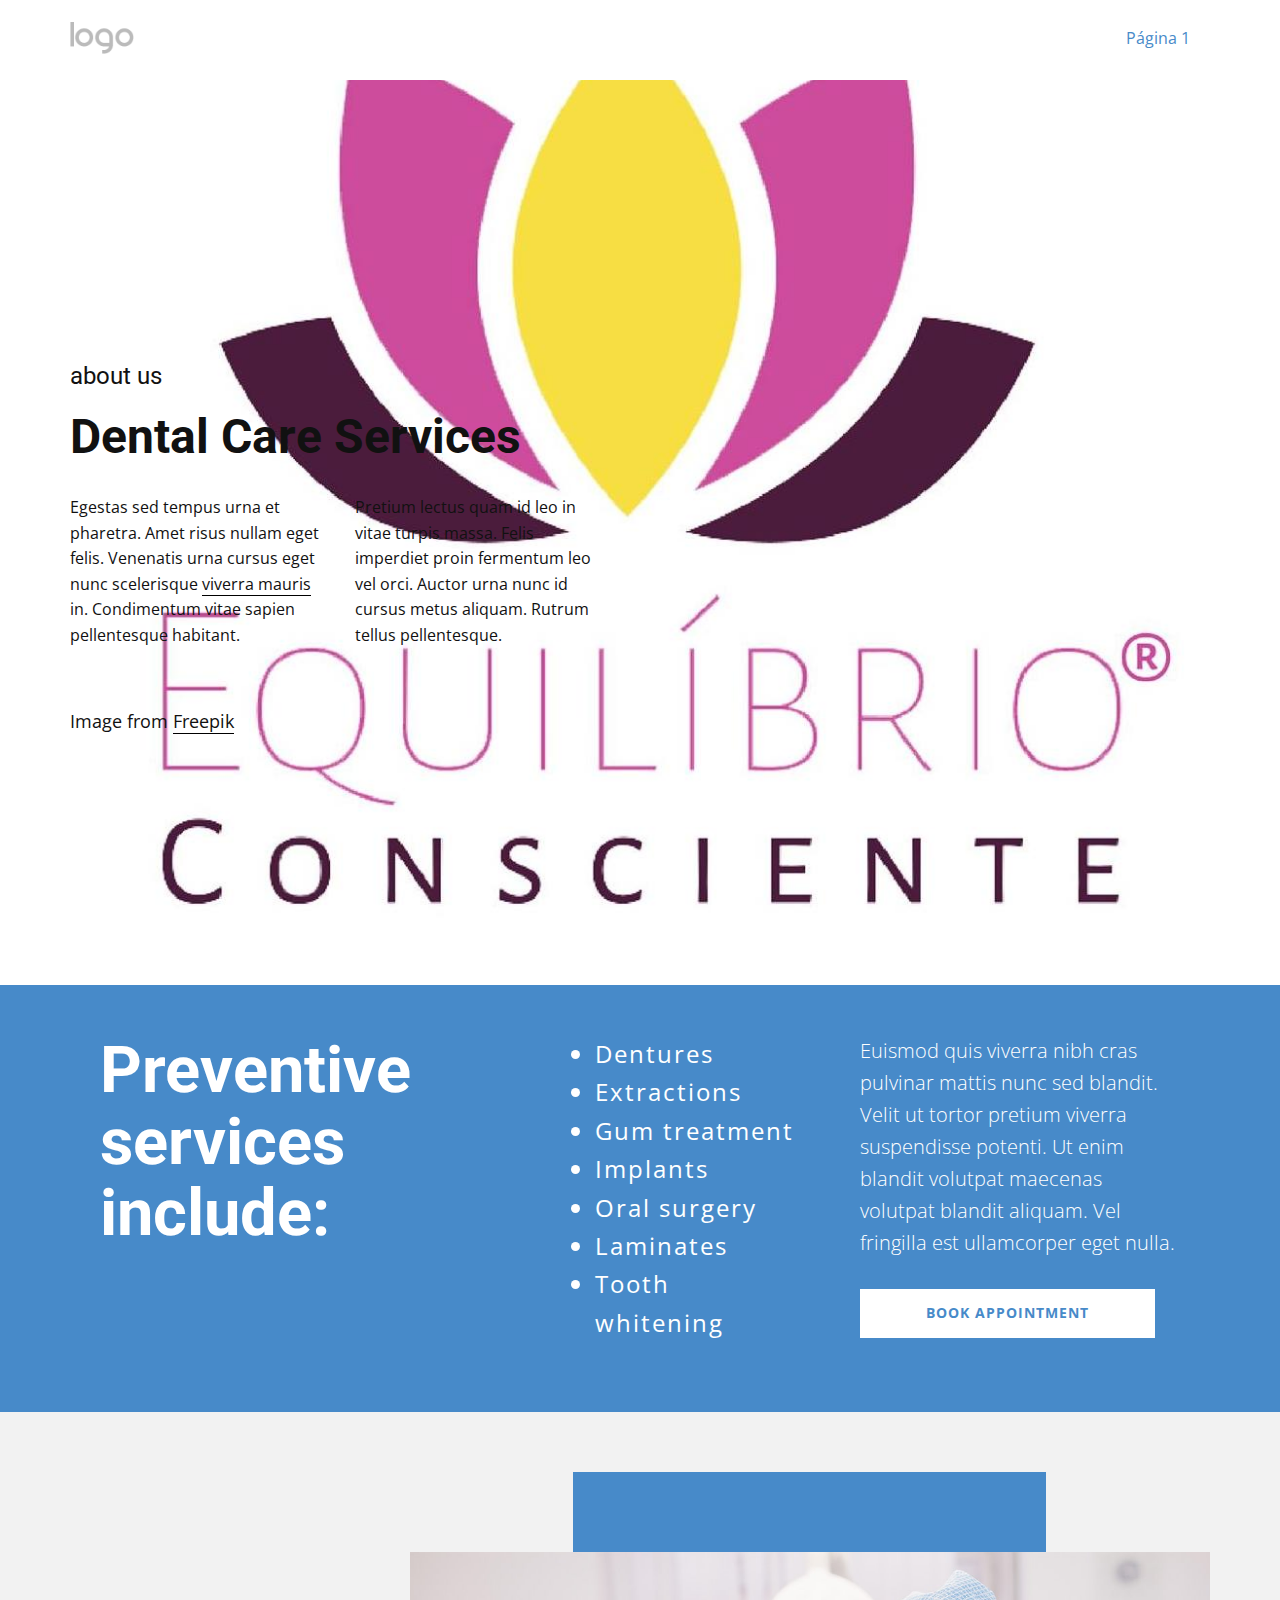
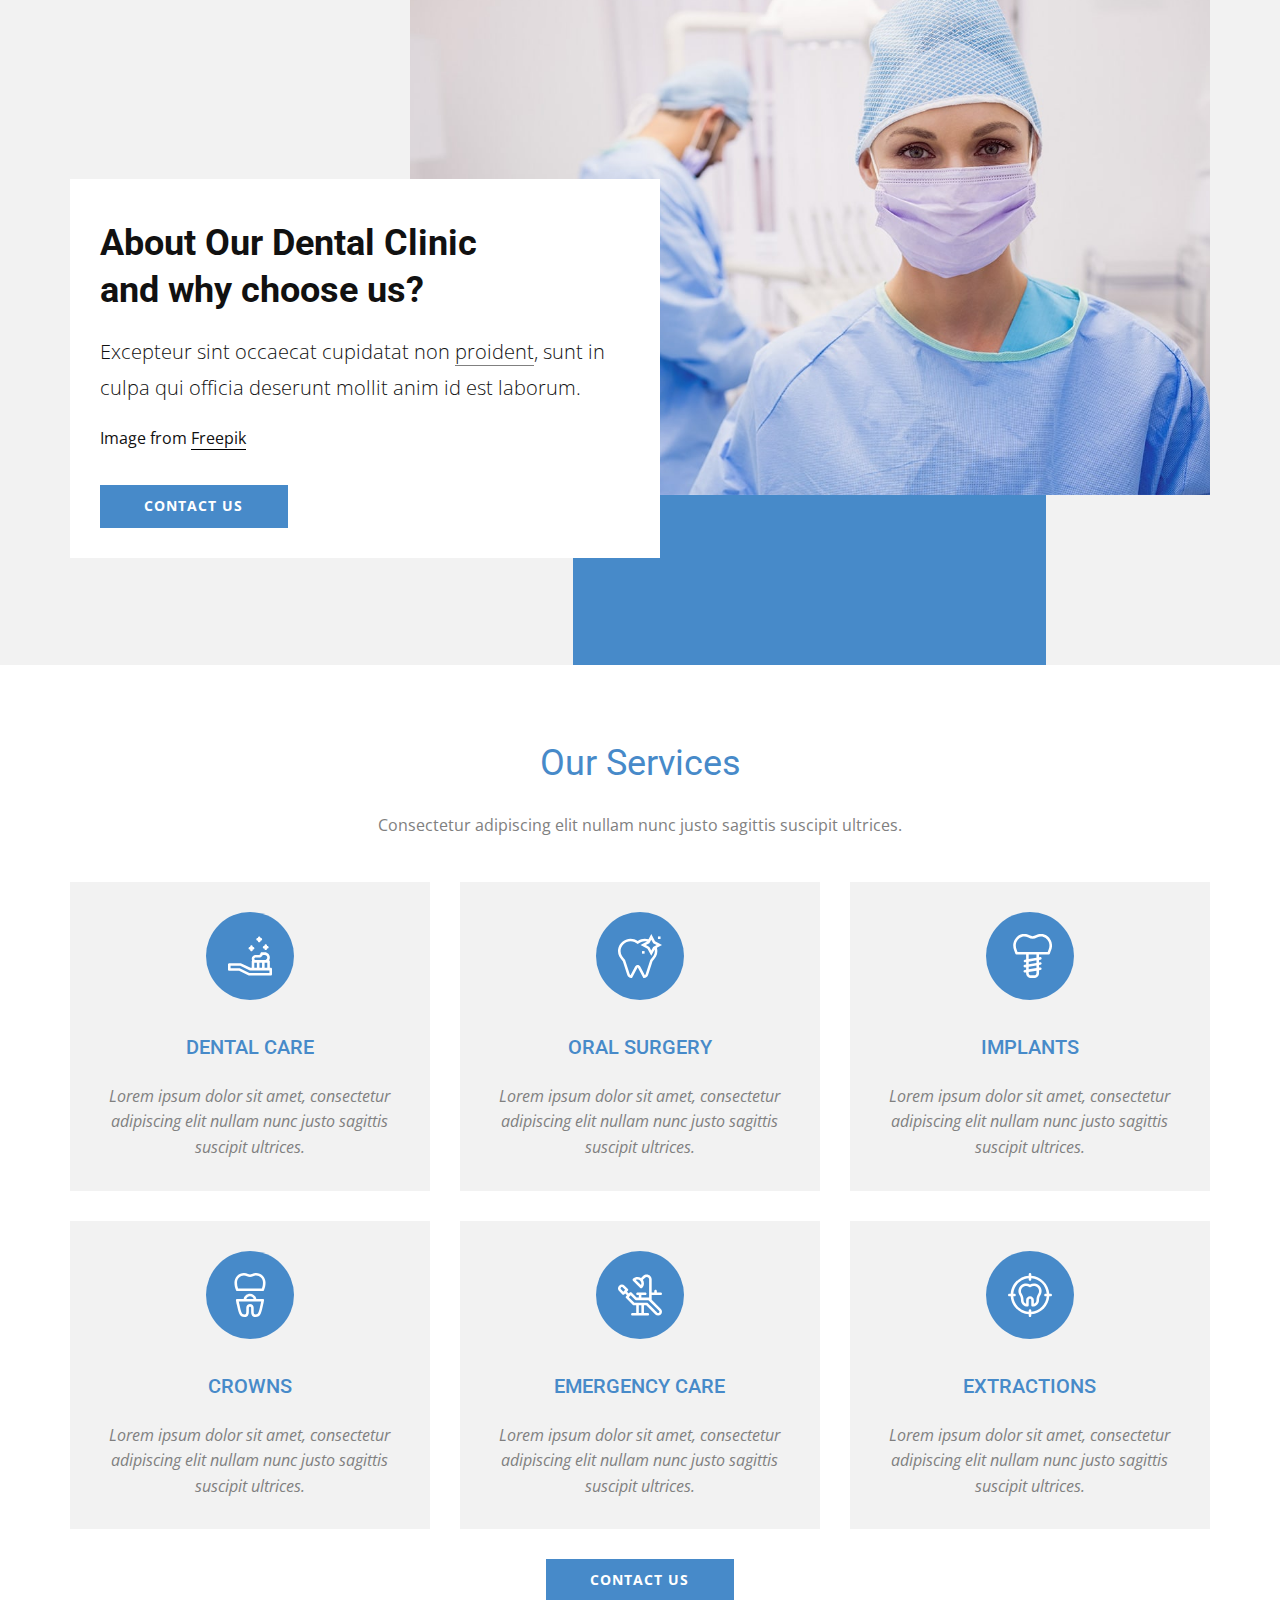
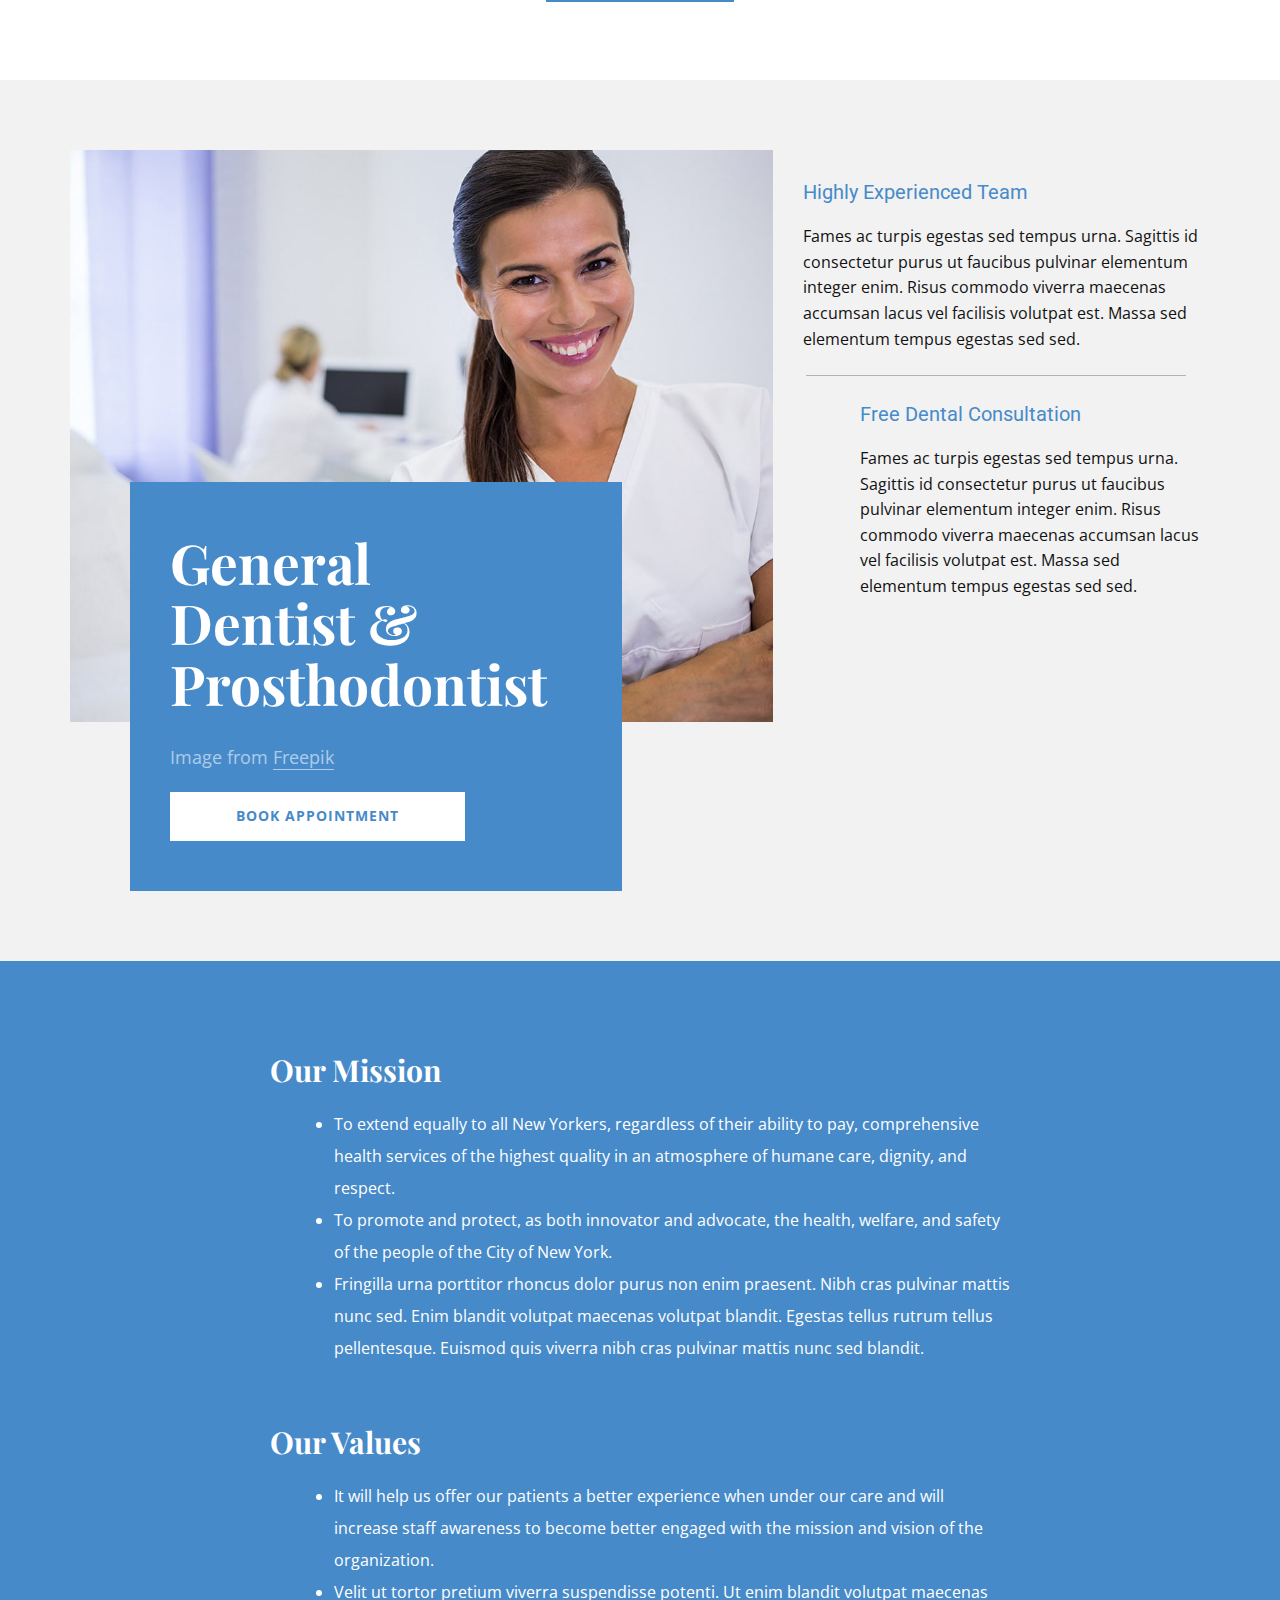
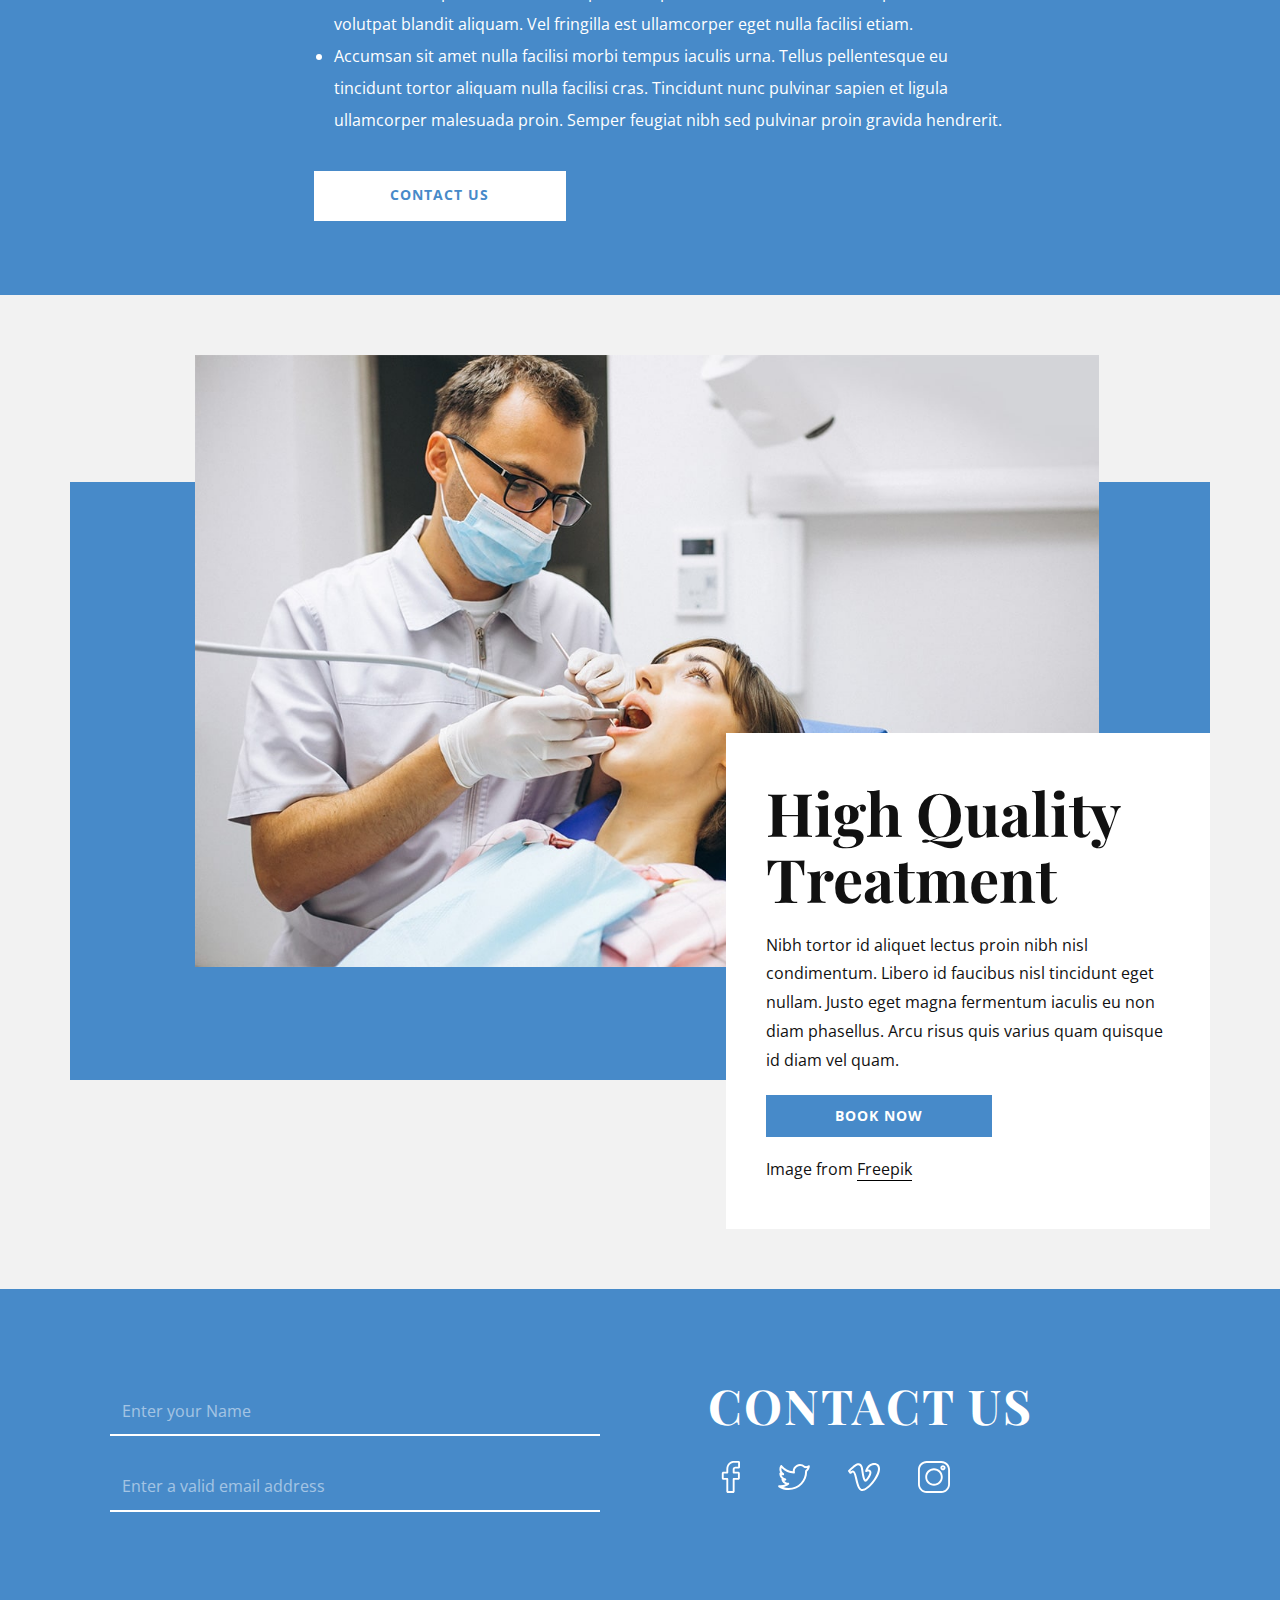
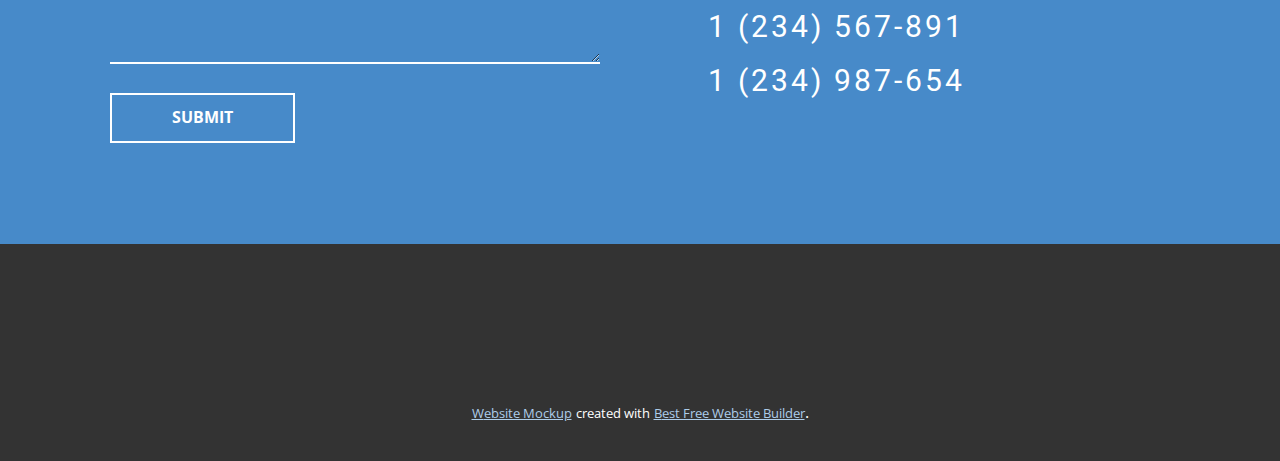
==== index.html @ 0778c682 "primeiro teste site mae" ====
<!DOCTYPE html>
<html style="font-size: 16px;">
  <head>
    <meta name="viewport" content="width=device-width, initial-scale=1.0">
    <meta charset="utf-8">
    <meta name="keywords" content="Dental Care Services, Preventive services include:, About Our Dental Clinicand why choose us?, Our Services, GeneralDentist &amp; Prosthodontist, High Quality Treatment, contact us">
    <meta name="description" content="">
    <meta name="page_type" content="np-template-header-footer-from-plugin">
    <title>Página 1</title>
    <link rel="stylesheet" href="nicepage.css" media="screen">
<link rel="stylesheet" href="Página-1.css" media="screen">
    <script class="u-script" type="text/javascript" src="jquery.js" defer=""></script>
    <script class="u-script" type="text/javascript" src="nicepage.js" defer=""></script>
    <meta name="generator" content="Nicepage 3.10.2, nicepage.com">
    <link id="u-theme-google-font" rel="stylesheet" href="https://fonts.googleapis.com/css?family=Roboto:100,100i,300,300i,400,400i,500,500i,700,700i,900,900i|Open+Sans:300,300i,400,400i,600,600i,700,700i,800,800i">
    <link id="u-page-google-font" rel="stylesheet" href="https://fonts.googleapis.com/css?family=Playfair+Display:400,400i,500,500i,600,600i,700,700i,800,800i,900,900i">
    
    
    
    
    
    
    
    
    
    <script type="application/ld+json">{
		"@context": "http://schema.org",
		"@type": "Organization",
		"name": "equilibrio",
		"url": "index.html",
		"logo": "images/default-logo.png"
}</script>
    <meta property="og:title" content="Página 1">
    <meta property="og:type" content="website">
    <meta name="theme-color" content="#478ac9">
    <link rel="canonical" href="index.html">
    <meta property="og:url" content="index.html">
  </head>
  <body data-home-page="Página-1.html" data-home-page-title="Página 1" class="u-body"><header class="u-clearfix u-header u-header" id="sec-d35d"><div class="u-clearfix u-sheet u-sheet-1">
        <a href="https://nicepage.com" class="u-image u-logo u-image-1">
          <img src="images/default-logo.png" class="u-logo-image u-logo-image-1">
        </a>
        <nav class="u-menu u-menu-dropdown u-offcanvas u-menu-1">
          <div class="menu-collapse" style="font-size: 1rem; letter-spacing: 0px;">
            <a class="u-button-style u-custom-left-right-menu-spacing u-custom-padding-bottom u-custom-top-bottom-menu-spacing u-nav-link u-text-active-palette-1-base u-text-hover-palette-2-base" href="#">
              <svg><use xmlns:xlink="http://www.w3.org/1999/xlink" xlink:href="#menu-hamburger"></use></svg>
              <svg version="1.1" xmlns="http://www.w3.org/2000/svg" xmlns:xlink="http://www.w3.org/1999/xlink"><defs><symbol id="menu-hamburger" viewBox="0 0 16 16" style="width: 16px; height: 16px;"><rect y="1" width="16" height="2"></rect><rect y="7" width="16" height="2"></rect><rect y="13" width="16" height="2"></rect>
</symbol>
</defs></svg>
            </a>
          </div>
          <div class="u-nav-container">
            <ul class="u-nav u-unstyled u-nav-1"><li class="u-nav-item"><a class="u-button-style u-nav-link u-text-active-palette-1-base u-text-hover-palette-2-base" href="Página-1.html" style="padding: 10px 20px;">Página 1</a>
</li></ul>
          </div>
          <div class="u-nav-container-collapse">
            <div class="u-black u-container-style u-inner-container-layout u-opacity u-opacity-95 u-sidenav">
              <div class="u-sidenav-overflow">
                <div class="u-menu-close"></div>
                <ul class="u-align-center u-nav u-popupmenu-items u-unstyled u-nav-2"><li class="u-nav-item"><a class="u-button-style u-nav-link" href="Página-1.html">Página 1</a>
</li></ul>
              </div>
            </div>
            <div class="u-black u-menu-overlay u-opacity u-opacity-70"></div>
          </div>
        </nav>
      </div></header> 
    <section class="u-clearfix u-image u-section-1" id="sec-d87c" data-image-width="1315" data-image-height="1315">
      <div class="u-clearfix u-sheet u-sheet-1">
        <div class="u-clearfix u-layout-wrap u-layout-wrap-1">
          <div class="u-layout">
            <div class="u-layout-col">
              <div class="u-size-30">
                <div class="u-layout-col">
                  <div class="u-container-style u-layout-cell u-left-cell u-right-cell u-size-60 u-layout-cell-1">
                    <div class="u-container-layout u-valign-middle u-container-layout-1">
                      <h4 class="u-text u-text-1">about us</h4>
                      <h2 class="u-text u-text-2">Dental Care Services</h2>
                    </div>
                  </div>
                </div>
              </div>
              <div class="u-size-30">
                <div class="u-layout-row">
                  <div class="u-container-style u-layout-cell u-left-cell u-size-30 u-layout-cell-2">
                    <div class="u-container-layout u-container-layout-2">
                      <p class="u-text u-text-3">Egestas sed tempus urna et pharetra. Amet risus nullam eget felis. Venenatis urna cursus eget nunc scelerisque <a href="https://nicepage.com/pt/modelos-joomla" class="u-active-none u-border-1 u-border-black u-btn u-button-link u-button-style u-hover-none u-none u-text-body-color u-btn-1">viverra mauris</a> in. Condimentum vitae sapien pellentesque habitant.&nbsp;
                      </p>
                    </div>
                  </div>
                  <div class="u-container-style u-layout-cell u-right-cell u-size-30 u-layout-cell-3">
                    <div class="u-container-layout u-container-layout-3">
                      <p class="u-text u-text-4">Pretium lectus quam id leo in vitae turpis massa. Felis imperdiet proin fermentum leo vel orci. Auctor urna nunc id cursus metus aliquam. Rutrum tellus pellentesque. </p>
                    </div>
                  </div>
                </div>
              </div>
            </div>
          </div>
        </div>
        <p class="u-large-text u-text u-text-variant u-text-5">Image from <a href="ttps://www.freepik.com/photos/background" class="u-active-none u-border-1 u-border-black u-btn u-button-link u-button-style u-hover-none u-none u-text-active-palette-2-base u-text-body-color u-text-hover-palette-2-base u-btn-2" target="_blank">Freepik</a>
        </p>
      </div>
    </section>
    <section class="u-clearfix u-palette-1-base u-section-2" id="carousel_9271">
      <div class="u-clearfix u-sheet u-valign-middle u-sheet-1">
        <div class="u-clearfix u-expanded-width u-layout-wrap u-layout-wrap-1">
          <div class="u-layout">
            <div class="u-layout-row">
              <div class="u-container-style u-layout-cell u-left-cell u-size-22-lg u-size-22-sm u-size-22-xs u-size-25-xl u-size-60-md u-layout-cell-1">
                <div class="u-container-layout u-container-layout-1">
                  <h2 class="u-text u-text-1">Preventive services include:</h2>
                </div>
              </div>
              <div class="u-container-style u-layout-cell u-size-15-xl u-size-18-lg u-size-18-sm u-size-18-xs u-size-60-md u-layout-cell-2">
                <div class="u-container-layout u-container-layout-2">
                  <ul class="u-text u-text-2">
                    <li style="">Dentures</li>
                    <li style="">Extractions</li>
                    <li style="">Gum treatment</li>
                    <li style="">Implants</li>
                    <li style="">Oral surgery</li>
                    <li style="">Laminates</li>
                    <li style="">Tooth whitening<br>
                    </li>
                  </ul>
                </div>
              </div>
              <div class="u-container-style u-layout-cell u-right-cell u-size-20 u-size-60-md u-layout-cell-3">
                <div class="u-container-layout u-container-layout-3">
                  <p class="u-text u-text-3">Euismod quis viverra nibh cras pulvinar mattis nunc sed blandit. Velit ut tortor pretium viverra suspendisse potenti. Ut enim blandit volutpat maecenas volutpat blandit aliquam. Vel fringilla est ullamcorper eget nulla. </p>
                  <a href="#" class="u-active-palette-1-light-3 u-btn u-button-style u-hover-palette-1-light-3 u-text-active-black u-text-hover-black u-text-palette-1-base u-white u-btn-1">Book Appointment</a>
                </div>
              </div>
            </div>
          </div>
        </div>
      </div>
    </section>
    <section class="u-clearfix u-grey-5 u-section-3" id="sec-31df">
      <div class="u-clearfix u-sheet u-sheet-1">
        <div class="u-palette-1-base u-shape u-shape-rectangle u-shape-1"></div>
        <img class="u-image u-image-1" src="images/sd-min.jpg" data-image-width="1200" data-image-height="800">
        <div class="u-align-left u-container-style u-expanded-width-xs u-group u-white u-group-1">
          <div class="u-container-layout u-container-layout-1">
            <h2 class="u-text u-text-1">About Our Dental Clinic<br>and why choose us?
            </h2>
            <p class="u-text u-text-2">Excepteur sint occaecat cupidatat non <a href="#" class="u-active-none u-border-1 u-border-grey-50 u-btn u-button-link u-button-style u-hover-none u-none u-text-body-color u-btn-1">proident</a>, sunt in culpa qui officia deserunt mollit anim id est laborum.
            </p>
            <p class="u-text u-text-3">Image from <a href="https://www.freepik.com/photos/people" class="u-active-none u-border-1 u-border-black u-btn u-button-link u-button-style u-hover-none u-none u-text-body-color u-btn-2">Freepik</a>
            </p>
            <a href="#" class="u-active-black u-btn u-button-style u-hover-black u-palette-1-base u-text-active-white u-text-body-alt-color u-text-hover-white u-btn-3">Contact us</a>
          </div>
        </div>
      </div>
    </section>
    <section class="u-align-center u-clearfix u-section-4" id="carousel_0697">
      <div class="u-clearfix u-sheet u-valign-middle u-sheet-1">
        <h2 class="u-text u-text-palette-1-base u-text-1">Our Services</h2>
        <p class="u-text u-text-grey-50 u-text-2">Consectetur adipiscing elit nullam nunc justo sagittis suscipit ultrices.</p>
        <div class="u-expanded-width u-list u-repeater u-list-1">
          <div class="u-align-center u-container-style u-grey-5 u-list-item u-repeater-item u-list-item-1">
            <div class="u-container-layout u-similar-container u-valign-top u-container-layout-1"><span class="u-align-left u-icon u-icon-circle u-palette-1-base u-spacing-22 u-icon-1"><svg class="u-svg-link" preserveAspectRatio="xMidYMin slice" viewBox="0 0 511.818 511.818" style=""><use xmlns:xlink="http://www.w3.org/1999/xlink" xlink:href="#svg-56f0"></use></svg><svg class="u-svg-content" viewBox="0 0 511.818 511.818" id="svg-56f0"><g><path d="m496.818 393.405h-10v-75.129c0-6.102-3.649-11.342-8.879-13.685 5.626-9.142 8.879-19.893 8.879-31.392 0-33.126-26.95-60.076-60.076-60.076h-34.924c-8.284 0-15 6.716-15 15 0 8.355-6.797 15.152-15.152 15.152h-40.715c-24.814 0-45 20.188-45 45.001 0 6.939 1.581 13.514 4.398 19.389-2.717 2.715-4.398 6.466-4.398 10.611v75.128h-13.807l-106.76-51.597c-4.047-1.957-8.562-2.991-13.058-2.991h-127.326c-8.284 0-15 6.716-15 15v60c0 8.284 6.716 15 15 15h113.588l106.766 51.599c4.047 1.956 8.561 2.989 13.053 2.989h248.412c8.284 0 15-6.716 15-15v-59.999c-.001-8.284-6.716-15-15.001-15zm-70.867 0v-60.129h30.867v60.129zm-30-60.129v60.128h-30v-60.128zm-75-60.001h40.715c19.641 0 36.394-12.607 42.591-30.152h22.485c16.584 0 30.076 13.492 30.076 30.076s-13.492 30.076-30.076 30.076c-.007 0-.013.001-.019.001h-105.752c-.007 0-.013-.001-.019-.001-8.272 0-15-6.729-15-15-.001-8.271 6.728-15 14.999-15zm-15 60.001h30v60.128h-30zm175.867 120.128-233.412-.001-106.766-51.6c-4.046-1.954-8.559-2.987-13.052-2.987h-98.588v-30l112.327.001 106.761 51.597c4.047 1.957 8.562 2.991 13.058 2.991h219.673v29.999z"></path><path d="m419.915 168.137h3.992v3.992c0 8.284 6.716 15 15 15s15-6.716 15-15v-3.992h3.993c8.284 0 15-6.716 15-15s-6.716-15-15-15h-3.993v-3.993c0-8.284-6.716-15-15-15s-15 6.716-15 15v3.993h-3.992c-8.284 0-15 6.716-15 15s6.716 15 15 15z"></path><path d="m344.096 77.407h3.992v3.992c0 8.284 6.716 15 15 15s15-6.716 15-15v-3.992h3.993c8.284 0 15-6.716 15-15s-6.716-15-15-15h-3.993v-3.993c0-8.284-6.716-15-15-15s-15 6.716-15 15v3.993h-3.992c-8.284 0-15 6.716-15 15s6.716 15 15 15z"></path><path d="m253.879 181.252h3.993v3.993c0 8.284 6.716 15 15 15s15-6.716 15-15v-3.993h3.992c8.284 0 15-6.716 15-15s-6.716-15-15-15h-3.992v-3.992c0-8.284-6.716-15-15-15s-15 6.716-15 15v3.992h-3.993c-8.284 0-15 6.716-15 15s6.716 15 15 15z"></path>
</g></svg></span>
              <h5 class="u-text u-text-palette-1-base u-text-3">dental care</h5>
              <p class="u-text u-text-grey-50 u-text-4">Lorem ipsum dolor sit amet, consectetur adipiscing elit nullam nunc justo sagittis suscipit ultrices.</p>
            </div>
          </div>
          <div class="u-align-center u-container-style u-grey-5 u-list-item u-repeater-item u-list-item-2">
            <div class="u-container-layout u-similar-container u-valign-top u-container-layout-2"><span class="u-align-left u-icon u-icon-circle u-palette-1-base u-spacing-22 u-icon-2"><svg class="u-svg-link" preserveAspectRatio="xMidYMin slice" viewBox="0 0 512 512" style=""><use xmlns:xlink="http://www.w3.org/1999/xlink" xlink:href="#svg-ea0e"></use></svg><svg class="u-svg-content" viewBox="0 0 512 512" id="svg-ea0e"><g><path d="m512 128.533-80.643-44.192-44.191-84.341-31.581 61.281c-14.219-4.49-29.016-6.77-44.15-6.77-27.924 0-57.382 9.293-82.364 25.76-24.982-16.466-54.441-25.76-82.364-25.76-80.895.001-146.707 65.813-146.707 146.708 0 48.802 23.407 77.079 56.083 115.237l51.954 161.935c6.283 20.105 24.647 33.609 45.717 33.609h9.033l63.271-119.556c.793-1.5 2.077-1.815 3.014-1.815s2.22.314 3.014 1.815l63.269 119.556h9.033c21.07 0 39.434-13.503 45.717-33.61l51.953-161.934c32.677-38.159 56.084-66.436 56.084-115.237 0-13.68-1.866-27.119-5.554-40.105zm-94.108 116.286c-10.203 20.215-27.934 39.65-42.552 56.713l-53.821 167.759-.04.126c-1.488 4.786-4.809 8.574-9.055 10.697l-53.822-101.703c-5.805-10.969-17.12-17.783-29.53-17.783s-23.726 6.814-29.53 17.783l-53.823 101.703c-4.247-2.123-7.566-5.91-9.055-10.696l-53.862-167.886c-25.245-29.466-52.802-59.179-52.802-100.313 0-64.353 52.354-116.707 116.707-116.707 31.37 0 58.167 14.506 82.364 33.056 31.691-24.293 67.848-39.354 108.311-30.169l-75.21 41.134 80.802 44.192 44.192 80.802 39.334-71.921c3.646 21.575 1.292 43.598-8.608 63.213zm-8.638-94.198-22.088 40.386-22.089-40.386-40.386-22.088 40.386-22.088 22.089-40.386 22.088 40.386 40.386 22.088z"></path><path d="m464.958 28.404h30v30h-30z"></path><path d="m279.457 198.895h30v30h-30z"></path>
</g></svg></span>
              <h5 class="u-text u-text-palette-1-base u-text-5">Oral surgery</h5>
              <p class="u-text u-text-grey-50 u-text-6">Lorem ipsum dolor sit amet, consectetur adipiscing elit nullam nunc justo sagittis suscipit ultrices.</p>
            </div>
          </div>
          <div class="u-align-center u-container-style u-grey-5 u-list-item u-repeater-item u-list-item-3">
            <div class="u-container-layout u-similar-container u-valign-top u-container-layout-3"><span class="u-align-left u-icon u-icon-circle u-palette-1-base u-spacing-22 u-icon-3"><svg class="u-svg-link" preserveAspectRatio="xMidYMin slice" viewBox="-30 1 511 511.9996" style=""><use xmlns:xlink="http://www.w3.org/1999/xlink" xlink:href="#svg-2ba3"></use></svg><svg class="u-svg-content" viewBox="-30 1 511 511.9996" id="svg-2ba3"><path d="m260.855469 17.675781c-21.53125 12.726563-48.285157 12.722657-69.8125.003907-107.605469-63.640626-228.847657 56.125-179 174.695312 5.011719 11.957031 9.175781 24.234375 12.378906 36.5 1.726563 6.601562 7.691406 11.207031 14.515625 11.207031h111.511719v57.578125l-15.496094 2.613282c-8.167969 1.375-13.671875 9.109374-12.296875 17.277343 1.378906 8.195313 9.144531 13.671875 17.285156 12.296875l10.503906-1.769531v29.257813l-17.464843 2.910156c-8.171875 1.363281-13.691407 9.089844-12.328125 17.257812 1.355468 8.15625 9.066406 13.691406 17.261718 12.328125l12.53125-2.085937v29.574218l-17.464843 2.910157c-8.171875 1.359375-13.691407 9.085937-12.328125 17.257812 1.355468 8.152344 9.066406 13.6875 17.261718 12.328125l12.53125-2.089844v9.289063c0 30.320313 24.675782 54.984375 55 54.984375h40c30.328126 0 55-24.664062 55-54.984375v-34.28125l17.46875-2.910156c8.167969-1.359375 13.691407-9.085938 12.328126-17.257813-1.363282-8.167968-9.089844-13.683594-17.261719-12.328125l-12.535157 2.089844v-29.574219l17.46875-2.910156c8.167969-1.363281 13.691407-9.089844 12.328126-17.257812-1.363282-8.171876-9.089844-13.683594-17.261719-12.328126l-12.535157 2.085938v-29.539062l17.496094-2.949219c8.167969-1.375 13.671875-9.109375 12.296875-17.277344s-9.113281-13.675781-17.285156-12.296875l-12.503906 2.105469v-32.304688h111.15625c7.089843.460938 13.59375-4.15625 15.445312-11.097656 4.507813-16.894531 10.941407-32.671875 12.238281-35.261719 51.417969-119.027344-70.53125-239.859375-178.433593-176.046875zm9.59375 439.339844c0 13.78125-11.214844 24.992187-25 24.992187h-40c-13.785157 0-25-11.210937-25-24.992187v-14.285156l90-14.996094zm0-59.6875-90 14.992187v-29.574218l90-14.996094zm0-59.984375-90 14.996094v-29.316406l90-15.164063zm0-59.898438-90 15.164063v-52.523437h90zm141.296875-95.613281c-3.960938 9.171875-7.464844 18.636719-10.457032 28.257813h-351.003906c-3-9.871094-6.542968-19.691406-10.578125-29.320313-38.523437-91.632812 53.03125-186.382812 136.070313-137.269531 30.945312 18.28125 69.394531 18.28125 100.347656-.003906 83.585938-49.433594 175.246094 46.613281 135.621094 138.335937zm0 0"></path></svg></span>
              <h5 class="u-text u-text-palette-1-base u-text-7">Implants</h5>
              <p class="u-text u-text-grey-50 u-text-8">Lorem ipsum dolor sit amet, consectetur adipiscing elit nullam nunc justo sagittis suscipit ultrices.</p>
            </div>
          </div>
          <div class="u-align-center u-container-style u-grey-5 u-list-item u-repeater-item u-list-item-4">
            <div class="u-container-layout u-similar-container u-valign-top u-container-layout-4"><span class="u-align-left u-icon u-icon-circle u-palette-1-base u-spacing-22 u-icon-4"><svg class="u-svg-link" preserveAspectRatio="xMidYMin slice" viewBox="0 0 512 512" style=""><use xmlns:xlink="http://www.w3.org/1999/xlink" xlink:href="#svg-be11"></use></svg><svg class="u-svg-content" viewBox="0 0 512 512" id="svg-be11"><g><path d="m404.625 301.25h-74.88c-6.973-34.33-37.387-60.25-73.745-60.25s-66.772 25.919-73.745 60.25h-74.88c-4.483 0-8.731 2.005-11.58 5.466-2.85 3.461-4.001 8.015-3.141 12.414.233 1.192 9.952 48.824 9.952 48.824 11.109 51.491 18.449 85.507 29.101 107.503 12.239 25.273 30.085 36.543 57.863 36.543 11.398 0 27.858-1.317 39.159-12.703 14.583-14.694 14.409-37.724 14.122-75.878-.044-5.927-.091-12.056-.091-18.679 0-7.3 5.939-13.24 13.24-13.24s13.24 5.939 13.24 13.24c0 6.623-.046 12.752-.091 18.679-.288 38.155-.461 61.185 14.122 75.878 11.301 11.386 27.761 12.703 39.159 12.703 27.778 0 45.624-11.271 57.863-36.543 10.652-21.996 17.991-56.012 29.101-107.503 0 0 9.719-47.631 9.952-48.824.861-4.399-.291-8.953-3.141-12.414-2.849-3.461-7.097-5.466-11.58-5.466zm-24.556 60.377c-22.708 105.249-27.928 120.373-57.639 120.373-9.329 0-15.34-1.291-17.866-3.836-5.783-5.827-5.621-27.314-5.416-54.519.045-5.983.092-12.169.092-18.905 0-23.842-19.397-43.24-43.24-43.24s-43.24 19.397-43.24 43.24c0 6.736.046 12.922.092 18.905.205 27.205.367 48.692-5.416 54.519-2.526 2.546-8.537 3.836-17.866 3.836-29.71 0-34.931-15.124-57.639-120.374 0 0-4.564-21.73-6.293-30.376h260.725c-1.731 8.647-6.294 30.377-6.294 30.377zm-124.069-90.627c19.694 0 36.481 12.651 42.684 30.25h-85.368c6.203-17.599 22.99-30.25 42.684-30.25z"></path><path d="m403.954 31.929c-20.942-20.851-48.564-32.162-77.816-31.924-16.688.146-32.706 3.952-47.606 11.315-14.318 7.076-30.744 7.076-45.064 0-14.9-7.362-30.917-11.169-47.601-11.314-29.27-.266-56.879 11.074-77.82 31.924-21.448 21.355-33.183 49.789-33.041 80.064.164 34.268 6.562 63.823 19.56 90.356 2.519 5.142 7.745 8.401 13.471 8.401h295.929c5.726 0 10.952-3.259 13.471-8.401 12.998-26.533 19.396-56.088 19.56-90.356v-.001c.139-30.276-11.595-58.709-33.043-80.064zm-286.258 148.821c-8.508-20.366-12.565-42.519-12.691-68.899-.104-22.183 8.493-43.017 24.208-58.663 15.208-15.141 35.226-23.385 56.387-23.185 12.131.105 23.764 2.868 34.577 8.21 22.767 11.252 48.88 11.25 71.645 0 10.813-5.343 22.446-8.105 34.582-8.211 21.149-.235 41.175 8.042 56.383 23.185 15.715 15.646 24.312 36.48 24.208 58.662-.126 26.381-4.183 48.535-12.691 68.9h-276.608z"></path>
</g></svg></span>
              <h5 class="u-text u-text-palette-1-base u-text-9">Crowns</h5>
              <p class="u-text u-text-grey-50 u-text-10">Lorem ipsum dolor sit amet, consectetur adipiscing elit nullam nunc justo sagittis suscipit ultrices.</p>
            </div>
          </div>
          <div class="u-align-center u-container-style u-grey-5 u-list-item u-repeater-item u-list-item-5">
            <div class="u-container-layout u-similar-container u-valign-top u-container-layout-5"><span class="u-align-left u-icon u-icon-circle u-palette-1-base u-spacing-22 u-icon-5"><svg class="u-svg-link" preserveAspectRatio="xMidYMin slice" viewBox="0 0 512.01 512.01" style=""><use xmlns:xlink="http://www.w3.org/1999/xlink" xlink:href="#svg-7933"></use></svg><svg class="u-svg-content" viewBox="0 0 512.01 512.01" id="svg-7933"><path d="m392.01 312.37v-56.365h105c8.284 0 15-6.716 15-15s-6.716-15-15-15h-45v-15c0-8.284-6.716-15-15-15s-15 6.716-15 15v15h-30v-152.574c0-31.665-25.762-57.426-57.427-57.426-15.339 0-29.76 5.973-40.606 16.82l-25.6 25.6c-12.165-8.078-26.431-12.419-41.367-12.419-20.033 0-38.867 7.802-53.032 21.968-5.858 5.858-5.857 15.355 0 21.213l84.852 84.851c2.929 2.929 6.768 4.394 10.606 4.393 3.838 0 7.678-1.465 10.606-4.393 14.166-14.165 21.968-32.999 21.968-53.032 0-14.936-4.342-29.203-12.419-41.367l25.599-25.599c5.181-5.18 12.068-8.033 19.394-8.033 15.123 0 27.427 12.303 27.427 27.426v212.811c-.847-.148-1.707-.237-2.578-.237h-87.423v-30h45c8.284 0 15-6.716 15-15s-6.716-15-15-15h-90c-8.284 0-15 6.716-15 15s6.716 15 15 15h15v30h-26.365l-58.177-58.177c-5.856-5.858-15.354-5.858-21.213 0l-10.605 10.604-21.214-21.214 10.607-10.607c2.813-2.813 4.394-6.628 4.394-10.607s-1.58-7.794-4.394-10.607l-38.214-38.213c-17.546-17.546-46.095-17.544-63.639 0-17.586 17.584-17.589 46.052 0 63.639l38.213 38.213c2.812 2.813 6.628 4.394 10.606 4.394s7.794-1.58 10.606-4.393l10.607-10.607 21.214 21.213-10.605 10.605c-2.813 2.813-4.394 6.628-4.394 10.607s1.58 7.793 4.394 10.607l80.149 80.149c2.812 2.813 6.628 4.393 10.606 4.393h27.422v90h-45c-8.284 0-15 6.716-15 15s6.716 15 15 15h180c8.284 0 15-6.716 15-15s-6.716-15-15-15h-45v-90h26.365l106.456 106.457c8.538 8.735 19.959 13.543 32.179 13.543 24.813 0 45-20.187 45-45 0-12.237-4.821-23.673-13.58-32.215zm-124.376-171.955-60.035-60.034c5.983-2.865 12.581-4.376 19.411-4.376 12.018 0 23.317 4.68 31.816 13.177.001.001.002.002.003.004 8.499 8.499 13.181 19.799 13.181 31.819 0 6.83-1.512 13.427-4.376 19.41zm-233.23 49.196c-5.863-5.863-5.863-15.35 0-21.213 5.848-5.847 15.364-5.85 21.213 0l27.607 27.606-10.602 10.602c-.002.002-.003.003-.005.005s-.003.003-.005.005l-10.602 10.602zm237.606 276.394h-30v-90h30zm195 0c-4.154 0-7.911-1.675-10.596-4.387-15.943-15.942-95.202-95.202-111.22-111.219-2.812-2.813-6.628-4.393-10.606-4.393h-143.787l-65.149-65.149 10.602-10.601c.001-.001.003-.002.004-.003s.002-.003.003-.004l10.601-10.6 51.964 51.964c2.812 2.813 6.628 4.393 10.606 4.393h143.787l13.182 13.182.005.005 111.209 111.209c2.929 2.955 4.396 6.685 4.396 10.604-.001 8.27-6.729 14.999-15.001 14.999z"></path></svg></span>
              <h5 class="u-text u-text-palette-1-base u-text-11">emergency care</h5>
              <p class="u-text u-text-grey-50 u-text-12">Lorem ipsum dolor sit amet, consectetur adipiscing elit nullam nunc justo sagittis suscipit ultrices.</p>
            </div>
          </div>
          <div class="u-align-center u-container-style u-grey-5 u-list-item u-repeater-item u-list-item-6">
            <div class="u-container-layout u-similar-container u-valign-top u-container-layout-6"><span class="u-align-left u-icon u-icon-circle u-palette-1-base u-spacing-22 u-icon-6"><svg class="u-svg-link" preserveAspectRatio="xMidYMin slice" viewBox="0 0 512 512" style=""><use xmlns:xlink="http://www.w3.org/1999/xlink" xlink:href="#svg-a7fa"></use></svg><svg class="u-svg-content" viewBox="0 0 512 512" id="svg-a7fa"><g><path d="m497 241h-16.512c-7.418-112.137-97.351-202.07-209.488-209.488v-16.512c0-8.284-6.716-15-15-15s-15 6.716-15 15v16.512c-112.137 7.418-202.07 97.351-209.488 209.488h-16.512c-8.284 0-15 6.716-15 15s6.716 15 15 15h16.512c7.418 112.137 97.351 202.07 209.488 209.488v16.512c0 8.284 6.716 15 15 15s15-6.716 15-15v-16.512c112.137-7.418 202.07-97.351 209.488-209.488h16.512c8.284 0 15-6.716 15-15s-6.716-15-15-15zm-226 209.429v-14.429c0-8.284-6.716-15-15-15s-15 6.716-15 15v14.429c-95.591-7.306-172.123-83.838-179.429-179.429h14.429c8.284 0 15-6.716 15-15s-6.716-15-15-15h-14.429c7.306-95.591 83.838-172.123 179.429-179.429v14.429c0 8.284 6.716 15 15 15s15-6.716 15-15v-14.429c95.591 7.306 172.123 83.838 179.429 179.429h-14.429c-8.284 0-15 6.716-15 15s6.716 15 15 15h14.429c-7.306 95.591-83.838 172.123-179.429 179.429z"></path><path d="m327.796 125.015c-24.591-7.385-50.206-4.312-71.796 8.321-21.59-12.634-47.208-15.706-71.803-8.319-29.021 8.718-51.953 32.191-59.845 61.259-6.859 25.257-3.111 50.998 10.552 72.481 10.53 16.556 16.096 36.35 16.096 57.243 0 41.355 33.645 75 75 75 8.284 0 15-6.716 15-15v-60c0-8.271 6.729-15 15-15s15 6.729 15 15v60c0 8.284 6.716 15 15 15 41.355 0 75-33.645 75-75 0-20.893 5.565-40.687 16.095-57.243 13.664-21.483 17.411-47.225 10.553-72.481-7.894-29.072-30.828-52.546-59.852-61.261zm23.984 117.643c-13.594 21.375-20.78 46.737-20.78 73.342 0 19.556-12.539 36.239-30 42.43v-42.43c0-24.813-20.187-45-45-45s-45 20.187-45 45v42.43c-17.461-6.191-30-22.873-30-42.43 0-26.605-7.186-51.967-20.781-73.343-9.08-14.275-11.535-31.507-6.915-48.52 5.121-18.861 20.635-34.715 39.524-40.388 19.144-5.75 38.366-2.356 54.128 9.557 5.351 4.044 12.737 4.045 18.088 0 15.761-11.912 34.98-15.307 54.123-9.559 18.892 5.673 34.407 21.527 39.529 40.39 4.62 17.014 2.164 34.245-6.916 48.521z"></path>
</g></svg></span>
              <h5 class="u-text u-text-palette-1-base u-text-13">Extractions</h5>
              <p class="u-text u-text-grey-50 u-text-14">Lorem ipsum dolor sit amet, consectetur adipiscing elit nullam nunc justo sagittis suscipit ultrices.</p>
            </div>
          </div>
        </div>
        <a href="#" class="u-active-black u-align-center u-btn u-button-style u-hover-black u-palette-1-base u-text-active-white u-text-body-alt-color u-text-hover-white u-btn-1">Contact us</a>
      </div>
    </section>
    <section class="u-align-center u-clearfix u-grey-5 u-section-5" id="sec-520e">
      <div class="u-clearfix u-sheet u-valign-middle u-sheet-1">
        <div class="u-clearfix u-expanded-width u-layout-wrap u-layout-wrap-1">
          <div class="u-layout">
            <div class="u-layout-row">
              <div class="u-container-style u-image u-layout-cell u-size-37 u-image-1" data-image-width="1200" data-image-height="800">
                <div class="u-container-layout u-container-layout-1"></div>
              </div>
              <div class="u-container-style u-layout-cell u-size-23 u-layout-cell-2">
                <div class="u-container-layout u-container-layout-2">
                  <h5 class="u-align-left u-text u-text-palette-1-base u-text-1">Highly Experienced Team</h5>
                  <p class="u-align-left u-text u-text-2">Fames ac turpis egestas sed tempus urna. Sagittis id consectetur purus ut faucibus pulvinar elementum integer enim. Risus commodo viverra maecenas accumsan lacus vel facilisis volutpat est. Massa sed elementum tempus egestas sed sed. </p>
                  <div class="u-border-1 u-border-grey-30 u-expanded-width-sm u-expanded-width-xs u-line u-line-horizontal u-line-1"></div>
                  <h5 class="u-text u-text-palette-1-base u-text-3">Free Dental Consultation</h5>
                  <p class="u-text u-text-4">Fames ac turpis egestas sed tempus urna. Sagittis id consectetur purus ut faucibus pulvinar elementum integer enim. Risus commodo viverra maecenas accumsan lacus vel facilisis volutpat est. Massa sed elementum tempus egestas sed sed. </p>
                </div>
              </div>
            </div>
          </div>
        </div>
        <div class="u-align-left u-container-style u-group u-palette-1-base u-shape-rectangle u-group-1">
          <div class="u-container-layout u-valign-middle-lg u-valign-middle-md u-valign-middle-xl u-valign-middle-xs u-container-layout-3">
            <h2 class="u-custom-font u-font-playfair-display u-text u-text-5">General<br>Dentist &amp; Prosthodontist
            </h2>
            <p class="u-text u-text-palette-1-light-2 u-text-6">Image ​from <a href="https://www.freepik.com/photos/people" class="u-border-1 u-border-palette-1-light-2 u-btn u-button-link u-button-style u-none u-text-palette-1-light-2 u-btn-1" target="_blank">Freepik</a>
            </p>
            <a href="#" class="u-active-palette-1-light-3 u-btn u-button-style u-hover-palette-1-light-3 u-text-active-black u-text-hover-black u-text-palette-1-base u-white u-btn-2">Book Appointment</a>
          </div>
        </div>
      </div>
    </section>
    <section class="u-clearfix u-palette-1-base u-section-6" id="sec-7dc9">
      <div class="u-clearfix u-sheet u-sheet-1">
        <div class="u-clearfix u-layout-wrap u-layout-wrap-1">
          <div class="u-layout">
            <div class="u-layout-col">
              <div class="u-container-style u-layout-cell u-size-30 u-layout-cell-1">
                <div class="u-container-layout u-container-layout-1">
                  <h3 class="u-custom-font u-font-playfair-display u-text u-text-1">Our Mission</h3>
                  <ul class="u-text u-text-2">
                    <li>To extend equally to all New Yorkers, regardless of their ability to pay, comprehensive health services of the highest quality in an atmosphere of humane care, dignity, and respect. </li>
                    <li>To promote and protect, as both innovator and advocate, the health, welfare, and safety of the people of the City of New York.</li>
                    <li>Fringilla urna porttitor rhoncus dolor purus non enim praesent. Nibh cras pulvinar mattis nunc sed. Enim blandit volutpat maecenas volutpat blandit. Egestas tellus rutrum tellus pellentesque. Euismod quis viverra nibh cras pulvinar mattis nunc sed blandit. </li>
                  </ul>
                </div>
              </div>
              <div class="u-container-style u-layout-cell u-size-30 u-layout-cell-2">
                <div class="u-container-layout u-valign-bottom-md u-valign-bottom-sm u-valign-bottom-xs u-container-layout-2">
                  <h3 class="u-custom-font u-font-playfair-display u-text u-text-3">Our Values</h3>
                  <ul class="u-text u-text-4">
                    <li>It will help us offer our patients a better experience when under our care and will increase staff awareness to become better engaged with the mission and vision of the organization. </li>
                    <li>Velit ut tortor pretium viverra suspendisse potenti. Ut enim blandit volutpat maecenas volutpat blandit aliquam. Vel fringilla est ullamcorper eget nulla facilisi etiam.&nbsp;</li>
                    <li>Accumsan sit amet nulla facilisi morbi tempus iaculis urna. Tellus pellentesque eu tincidunt tortor aliquam nulla facilisi cras. Tincidunt nunc pulvinar sapien et ligula ullamcorper malesuada proin. Semper feugiat nibh sed pulvinar proin gravida hendrerit.<br>
                    </li>
                  </ul>
                  <a href="#" class="u-active-palette-1-light-3 u-btn u-button-style u-hover-palette-1-light-3 u-text-active-black u-text-hover-black u-text-palette-1-base u-white u-btn-1">contact us</a>
                </div>
              </div>
            </div>
          </div>
        </div>
      </div>
    </section>
    <section class="u-clearfix u-grey-5 u-section-7" id="sec-8b79">
      <div class="u-clearfix u-sheet u-valign-middle u-sheet-1">
        <div class="u-expanded-width u-palette-1-base u-shape u-shape-rectangle u-shape-1"></div>
        <img src="images/ddsds-min1.jpg" alt="" class="u-image u-image-default u-image-1" data-image-width="1200" data-image-height="800">
        <div class="u-container-style u-group u-white u-group-1">
          <div class="u-container-layout u-valign-middle u-container-layout-1">
            <h1 class="u-custom-font u-font-playfair-display u-text u-text-1">High Quality Treatment&nbsp;</h1>
            <p class="u-text u-text-2">Nibh tortor id aliquet lectus proin nibh nisl condimentum. Libero id faucibus nisl tincidunt eget nullam. Justo eget magna fermentum iaculis eu non diam phasellus. Arcu risus quis varius quam quisque id diam vel quam.</p>
            <a href="#" class="u-active-black u-btn u-button-style u-hover-black u-palette-1-base u-text-active-white u-text-body-alt-color u-text-hover-white u-btn-1">book now</a>
            <p class="u-text u-text-3">Image from <a href="https://freepik.com/photos/people" class="u-active-none u-border-1 u-border-black u-btn u-button-link u-button-style u-hover-none u-none u-text-body-color u-btn-2">Freepik</a>
            </p>
          </div>
        </div>
      </div>
    </section>
    <section class="u-clearfix u-palette-1-base u-section-8" id="carousel_4730">
      <div class="u-clearfix u-sheet u-valign-middle u-sheet-1">
        <div class="u-clearfix u-expanded-width u-layout-wrap u-layout-wrap-1">
          <div class="u-layout">
            <div class="u-layout-row">
              <div class="u-size-32">
                <div class="u-layout-col">
                  <div class="u-align-left u-container-style u-layout-cell u-left-cell u-size-60 u-layout-cell-1">
                    <div class="u-container-layout u-valign-middle-xl u-container-layout-1">
                      <div class="u-align-left u-form u-form-1">
                        <form action="#" method="POST" class="u-clearfix u-form-spacing-28 u-form-vertical u-inner-form" style="padding: 10px" source="custom" name="form">
                          <div class="u-form-group u-form-name u-form-group-1">
                            <label for="name-5a14" class="u-form-control-hidden u-label" wfd-invisible="true">Name</label>
                            <input type="text" placeholder="Enter your Name" id="name-5a14" name="name" class="u-border-2 u-border-no-left u-border-no-right u-border-no-top u-border-white u-input u-input-rectangle" required="">
                          </div>
                          <div class="u-form-email u-form-group u-form-group-2">
                            <label for="email-5a14" class="u-form-control-hidden u-label" wfd-invisible="true">Email</label>
                            <input type="email" placeholder="Enter a valid email address" id="email-5a14" name="email" class="u-border-2 u-border-no-left u-border-no-right u-border-no-top u-border-white u-input u-input-rectangle" required="">
                          </div>
                          <div class="u-form-group u-form-message u-form-group-3">
                            <label for="message-5a14" class="u-form-control-hidden u-label" wfd-invisible="true">Message</label>
                            <textarea placeholder="" rows="4" cols="50" id="message-5a14" name="message" class="u-border-2 u-border-no-left u-border-no-right u-border-no-top u-border-white u-input u-input-rectangle" required=""></textarea>
                          </div>
                          <div class="u-align-left u-form-group u-form-submit u-form-group-4">
                            <a href="#" class="u-active-white u-border-2 u-border-white u-btn u-btn-submit u-button-style u-hover-white u-none u-text-active-palette-1-base u-text-body-alt-color u-text-hover-palette-1-base u-btn-1">Submit</a>
                            <input type="submit" value="submit" class="u-form-control-hidden" wfd-invisible="true">
                          </div>
                          <div class="u-form-send-message u-form-send-success" wfd-invisible="true"> Thank you! Your message has been sent. </div>
                          <div class="u-form-send-error u-form-send-message" wfd-invisible="true"> Unable to send your message. Please fix errors then try again. </div>
                          <input type="hidden" value="" name="recaptchaResponse" wfd-invisible="true">
                        </form>
                      </div>
                    </div>
                  </div>
                </div>
              </div>
              <div class="u-size-28">
                <div class="u-layout-col">
                  <div class="u-container-style u-layout-cell u-right-cell u-size-30 u-layout-cell-2">
                    <div class="u-container-layout u-container-layout-2">
                      <h1 class="u-custom-font u-font-playfair-display u-text u-text-1">contact us</h1>
                      <div class="u-social-icons u-spacing-38 u-social-icons-1">
                        <a class="u-social-url" target="_blank" href=""><span class="u-icon u-icon-circle u-social-facebook u-social-icon u-text-white u-icon-1"><svg class="u-svg-link" preserveAspectRatio="xMidYMin slice" viewBox="-110 1 511 511.99996" style=""><use xmlns:xlink="http://www.w3.org/1999/xlink" xlink:href="#svg-8ddc"></use></svg><svg class="u-svg-content" viewBox="-110 1 511 511.99996" id="svg-8ddc"><path d="m180 512h-81.992188c-13.695312 0-24.835937-11.140625-24.835937-24.835938v-184.9375h-47.835937c-13.695313 0-24.835938-11.144531-24.835938-24.835937v-79.246094c0-13.695312 11.140625-24.835937 24.835938-24.835937h47.835937v-39.683594c0-39.347656 12.355469-72.824219 35.726563-96.804688 23.476562-24.089843 56.285156-36.820312 94.878906-36.820312l62.53125.101562c13.671875.023438 24.792968 11.164063 24.792968 24.835938v73.578125c0 13.695313-11.136718 24.835937-24.828124 24.835937l-42.101563.015626c-12.839844 0-16.109375 2.574218-16.808594 3.363281-1.152343 1.308593-2.523437 5.007812-2.523437 15.222656v31.351563h58.269531c4.386719 0 8.636719 1.082031 12.289063 3.121093 7.878906 4.402344 12.777343 12.726563 12.777343 21.722657l-.03125 79.246093c0 13.6875-11.140625 24.828125-24.835937 24.828125h-58.46875v184.941406c0 13.695313-11.144532 24.835938-24.839844 24.835938zm-76.8125-30.015625h71.632812v-193.195313c0-9.144531 7.441407-16.582031 16.582032-16.582031h66.726562l.027344-68.882812h-66.757812c-9.140626 0-16.578126-7.4375-16.578126-16.582031v-44.789063c0-11.726563 1.191407-25.0625 10.042969-35.085937 10.695313-12.117188 27.550781-13.515626 39.300781-13.515626l36.921876-.015624v-63.226563l-57.332032-.09375c-62.023437 0-100.566406 39.703125-100.566406 103.609375v53.117188c0 9.140624-7.4375 16.582031-16.578125 16.582031h-56.09375v68.882812h56.09375c9.140625 0 16.578125 7.4375 16.578125 16.582031zm163.0625-451.867187h.003906zm0 0"></path></svg></span>
                        </a>
                        <a class="u-social-url" target="_blank" href=""><span class="u-icon u-icon-circle u-social-icon u-social-twitter u-text-white u-icon-2"><svg class="u-svg-link" preserveAspectRatio="xMidYMin slice" viewBox="0 0 24 24" style=""><use xmlns:xlink="http://www.w3.org/1999/xlink" xlink:href="#svg-52b6"></use></svg><svg class="u-svg-content" viewBox="0 0 24 24" id="svg-52b6"><path d="m.473 19.595c2.222 1.41 4.808 2.155 7.478 2.155 3.91 0 7.493-1.502 10.09-4.229 2.485-2.61 3.852-6.117 3.784-9.676.942-.806 2.05-2.345 2.05-3.845 0-.575-.624-.94-1.13-.647-.885.52-1.692.656-2.522.423-1.695-1.652-4.218-2-6.344-.854-1.858 1-2.891 2.83-2.798 4.83-3.139-.383-6.039-1.957-8.061-4.403-.332-.399-.962-.352-1.226.1-.974 1.668-.964 3.601-.117 5.162-.403.071-.652.41-.652.777 0 1.569.706 3.011 1.843 3.995-.212.204-.282.507-.192.777.5 1.502 1.632 2.676 3.047 3.264-1.539.735-3.241.98-4.756.794-.784-.106-1.171.948-.494 1.377zm7.683-1.914c.561-.431.263-1.329-.441-1.344-1.24-.026-2.369-.637-3.072-1.598.339-.022.69-.074 1.024-.164.761-.206.725-1.304-.048-1.459-1.403-.282-2.504-1.304-2.917-2.62.377.093.761.145 1.144.152.759.004 1.046-.969.427-1.376-1.395-.919-1.99-2.542-1.596-4.068 2.436 2.468 5.741 3.955 9.237 4.123.501.031.877-.44.767-.917-.475-2.059.675-3.502 1.91-4.167 1.222-.66 3.184-.866 4.688.712.447.471 1.955.489 2.722.31-.344.648-.873 1.263-1.368 1.609-.211.148-.332.394-.319.651.161 3.285-1.063 6.551-3.358 8.96-2.312 2.427-5.509 3.764-9.004 3.764-1.39 0-2.753-.226-4.041-.662 1.54-.298 3.003-.95 4.245-1.906z"></path></svg></span>
                        </a>
                        <a class="u-social-url" target="_blank" href=""><span class="u-icon u-icon-circle u-social-icon u-social-instagram u-text-white u-icon-3"><svg class="u-svg-link" preserveAspectRatio="xMidYMin slice" viewBox="0 0 24 24" style=""><use xmlns:xlink="http://www.w3.org/1999/xlink" xlink:href="#svg-46a1"></use></svg><svg class="u-svg-content" viewBox="0 0 24 24" id="svg-46a1"><path d="m13.192 13.94c-.929-1.05-1.793-7.608-1.856-7.93-.591-3.766-2.522-4.385-4.042-4.236-1.873.176-4.375 2.8-7.04 5.151-.296.262-.339.708-.097 1.021l1.059 1.369c.245.318.697.387 1.024.156.891-.626 1.264-.841 1.408-.914 1.979.66 2.032 13.959 7.22 13.959 5.144 0 16.863-14.665 11.984-19.88-1.869-2-7.848-2.168-9.943 4.679-.188.615.439 1.165 1.021.905.453-.201.911-.303 1.361-.303.665 0 .714.25.75.433.304 1.547-2.008 4.976-2.849 5.59zm4.372-5.326c0-.649-.186-1.175-.553-1.561-.486-.511-1.288-.706-2.183-.613 1.793-4.034 5.86-3.922 6.928-2.78 3.513 3.761-6.54 17.355-10.889 17.355-3.865 0-3.507-13.972-7.296-13.972-.254 0-.521.062-1.604.792l-.196-.252c1.524-1.374 4.406-4.196 5.665-4.314 2.436-.245 2.385 3.38 2.516 3.622.958 6.439 1.771 8.613 3.219 8.613 1.519-.002 4.393-4.508 4.393-6.89z"></path></svg></span>
                        </a>
                        <a class="u-social-url" target="_blank" title="Instagram" href=""><span class="u-icon u-icon-circle u-social-icon u-social-instagram u-text-white u-icon-4"><svg class="u-svg-link" preserveAspectRatio="xMidYMin slice" viewBox="0 0 512.00096 512.00096" style=""><use xmlns:xlink="http://www.w3.org/1999/xlink" xlink:href="#svg-5be9"></use></svg><svg class="u-svg-content" viewBox="0 0 512.00096 512.00096" id="svg-5be9"><path d="m373.40625 0h-234.8125c-76.421875 0-138.59375 62.171875-138.59375 138.59375v234.816406c0 76.417969 62.171875 138.589844 138.59375 138.589844h234.816406c76.417969 0 138.589844-62.171875 138.589844-138.589844v-234.816406c0-76.421875-62.171875-138.59375-138.59375-138.59375zm108.578125 373.410156c0 59.867188-48.707031 108.574219-108.578125 108.574219h-234.8125c-59.871094 0-108.578125-48.707031-108.578125-108.574219v-234.816406c0-59.871094 48.707031-108.578125 108.578125-108.578125h234.816406c59.867188 0 108.574219 48.707031 108.574219 108.578125zm0 0"></path><path d="m256 116.003906c-77.195312 0-139.996094 62.800782-139.996094 139.996094s62.800782 139.996094 139.996094 139.996094 139.996094-62.800782 139.996094-139.996094-62.800782-139.996094-139.996094-139.996094zm0 249.976563c-60.640625 0-109.980469-49.335938-109.980469-109.980469 0-60.640625 49.339844-109.980469 109.980469-109.980469 60.644531 0 109.980469 49.339844 109.980469 109.980469 0 60.644531-49.335938 109.980469-109.980469 109.980469zm0 0"></path><path d="m399.34375 66.285156c-22.8125 0-41.367188 18.558594-41.367188 41.367188 0 22.8125 18.554688 41.371094 41.367188 41.371094s41.371094-18.558594 41.371094-41.371094-18.558594-41.367188-41.371094-41.367188zm0 52.71875c-6.257812 0-11.351562-5.09375-11.351562-11.351562 0-6.261719 5.09375-11.351563 11.351562-11.351563 6.261719 0 11.355469 5.089844 11.355469 11.351563 0 6.257812-5.09375 11.351562-11.355469 11.351562zm0 0"></path></svg></span>
                        </a>
                      </div>
                    </div>
                  </div>
                  <div class="u-container-style u-layout-cell u-right-cell u-size-30 u-layout-cell-3">
                    <div class="u-container-layout u-container-layout-3">
                      <h6 class="u-text u-text-2">1 (234) 567-891&nbsp;<br>1 (234) 987-654
                      </h6>
                    </div>
                  </div>
                </div>
              </div>
            </div>
          </div>
        </div>
      </div>
    </section>
    
    
    <footer class="u-align-left u-clearfix u-footer u-grey-80 u-footer" id="sec-f6f5"><div class="u-clearfix u-sheet u-sheet-1"></div></footer>
    <section class="u-backlink u-clearfix u-grey-80">
      <a class="u-link" href="https://nicepage.com/website-mockup" target="_blank">
        <span>Website Mockup</span>
      </a>
      <p class="u-text">
        <span>created with</span>
      </p>
      <a class="u-link" href="https://nicepage.com/website-builder" target="_blank">
        <span>Best Free Website Builder</span>
      </a>. 
    </section>
  </body>
</html>
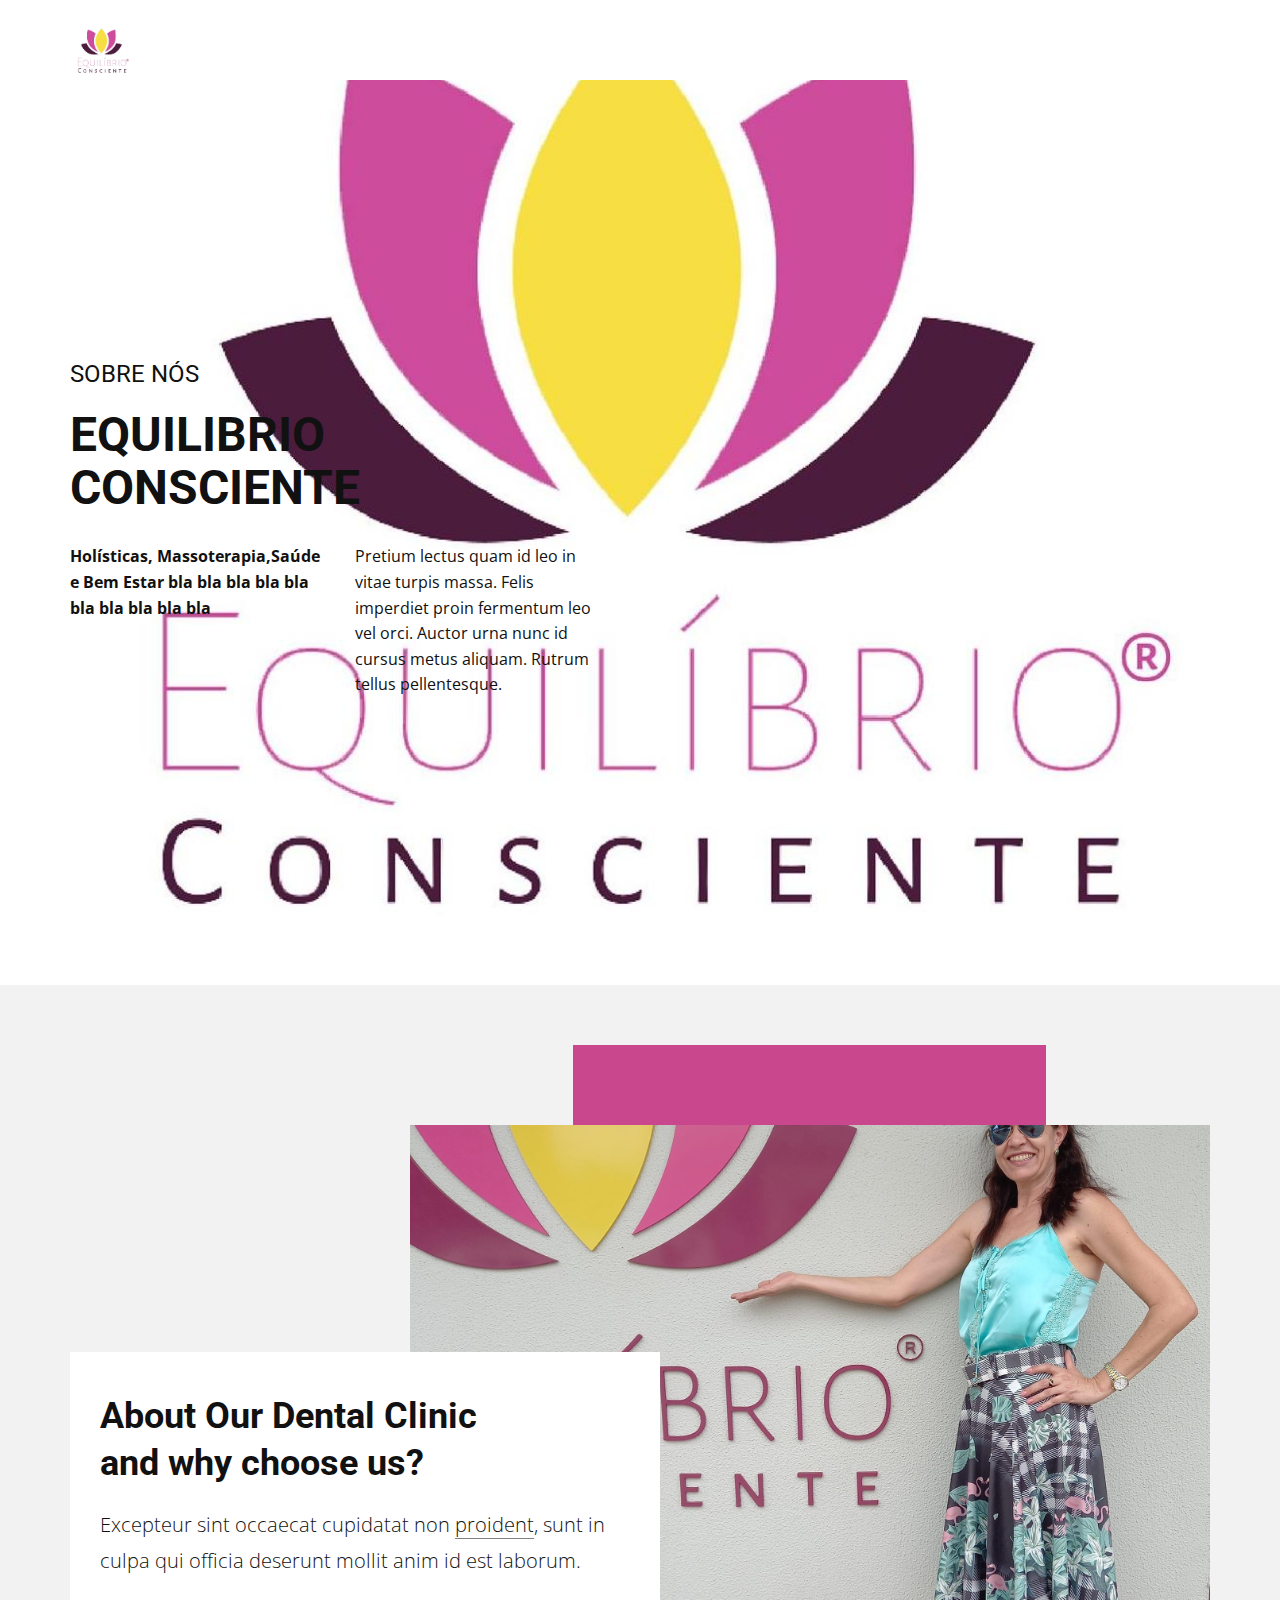
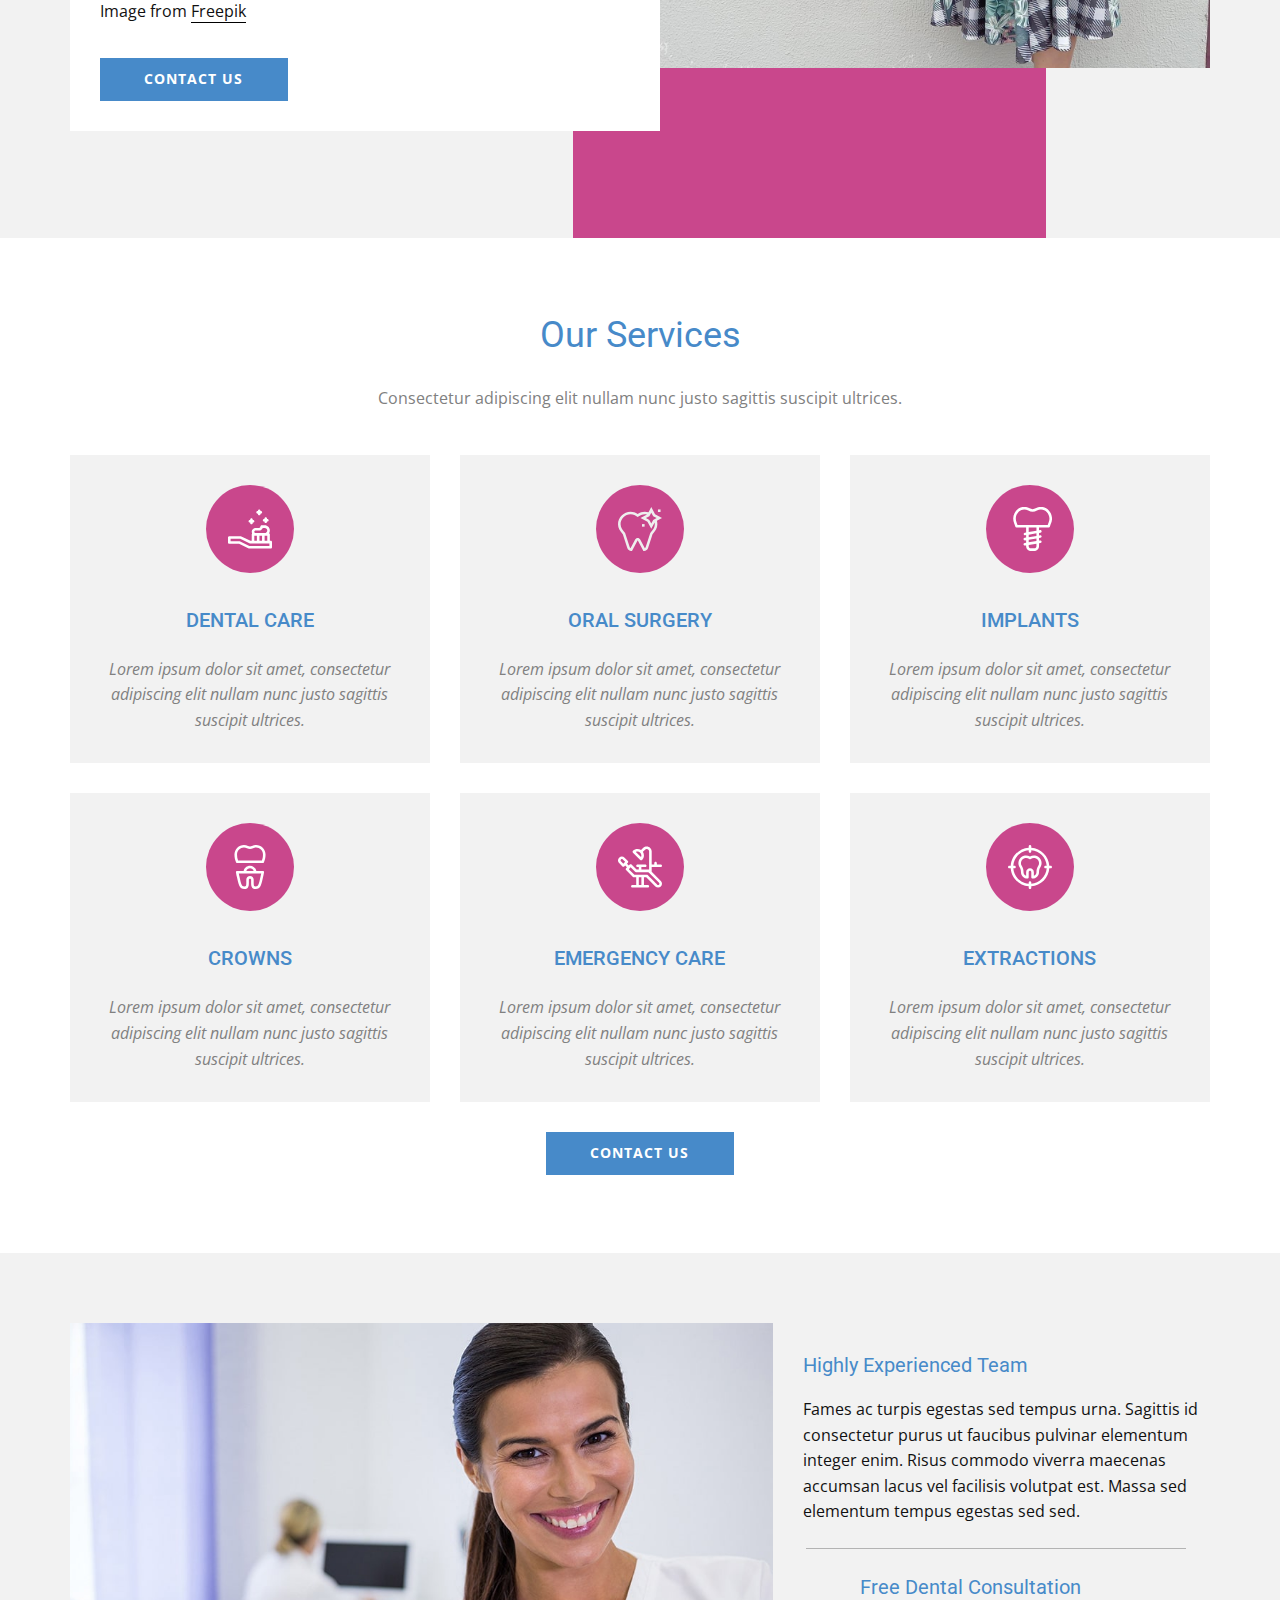
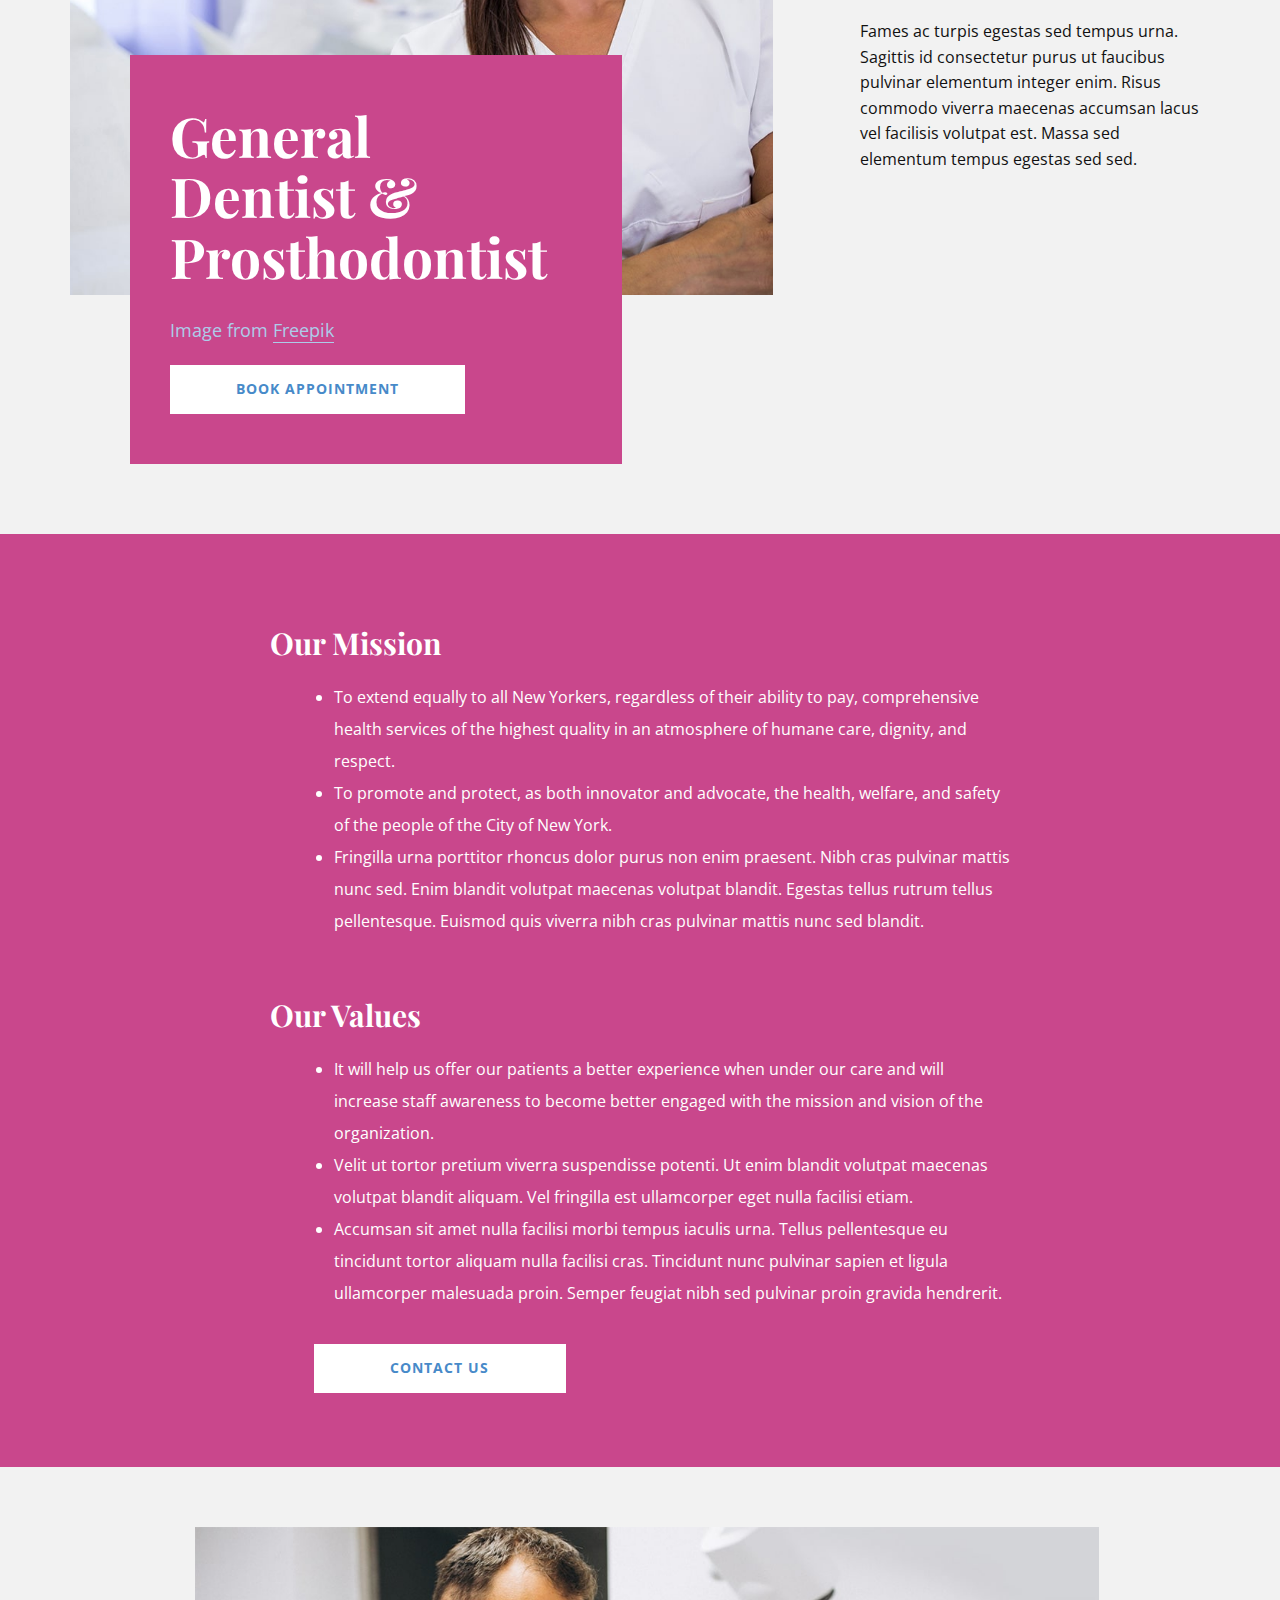
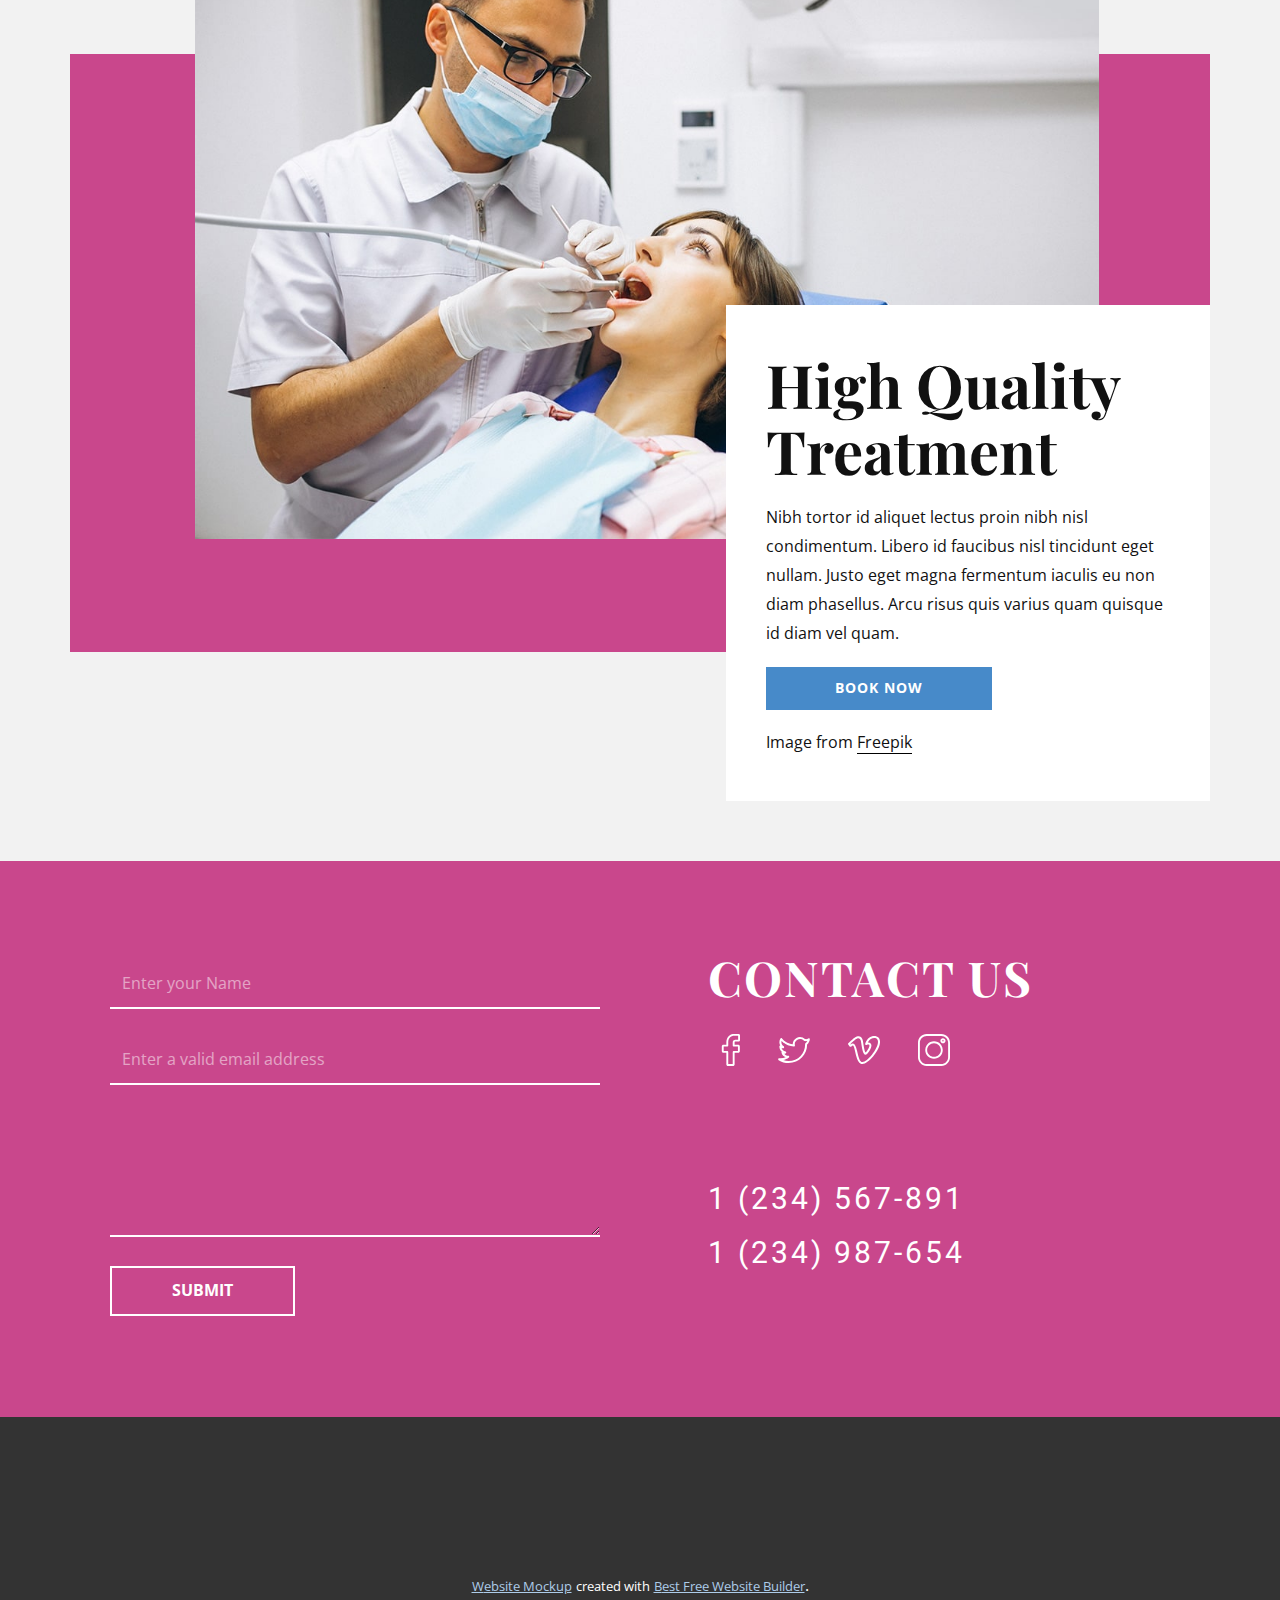
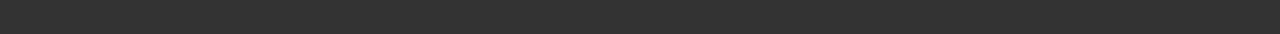
==== commit be72c268: "commit 2" ====
--- a/index.html
+++ b/index.html
@@ -6,7 +6,7 @@
     <meta name="keywords" content="Dental Care Services, Preventive services include:, About Our Dental Clinicand why choose us?, Our Services, GeneralDentist &amp; Prosthodontist, High Quality Treatment, contact us">
     <meta name="description" content="">
     <meta name="page_type" content="np-template-header-footer-from-plugin">
-    <title>Página 1</title>
+    <title>Equilíbrio Consciente</title>
     <link rel="stylesheet" href="nicepage.css" media="screen">
 <link rel="stylesheet" href="Página-1.css" media="screen">
     <script class="u-script" type="text/javascript" src="jquery.js" defer=""></script>
@@ -30,7 +30,7 @@
 		"url": "index.html",
 		"logo": "images/default-logo.png"
 }</script>
-    <meta property="og:title" content="Página 1">
+  <meta property="og:title" content="Página 1">
     <meta property="og:type" content="website">
     <meta name="theme-color" content="#478ac9">
     <link rel="canonical" href="index.html">
@@ -38,7 +38,7 @@
   </head>
   <body data-home-page="Página-1.html" data-home-page-title="Página 1" class="u-body"><header class="u-clearfix u-header u-header" id="sec-d35d"><div class="u-clearfix u-sheet u-sheet-1">
         <a href="https://nicepage.com" class="u-image u-logo u-image-1">
-          <img src="images/default-logo.png" class="u-logo-image u-logo-image-1">
+          <img src="images/equilibriologo.jpg" class="u-logo-image u-logo-image-1">
         </a>
         <nav class="u-menu u-menu-dropdown u-offcanvas u-menu-1">
           <div class="menu-collapse" style="font-size: 1rem; letter-spacing: 0px;">
@@ -50,8 +50,7 @@
             </a>
           </div>
           <div class="u-nav-container">
-            <ul class="u-nav u-unstyled u-nav-1"><li class="u-nav-item"><a class="u-button-style u-nav-link u-text-active-palette-1-base u-text-hover-palette-2-base" href="Página-1.html" style="padding: 10px 20px;">Página 1</a>
-</li></ul>
+           
           </div>
           <div class="u-nav-container-collapse">
             <div class="u-black u-container-style u-inner-container-layout u-opacity u-opacity-95 u-sidenav">
@@ -74,8 +73,8 @@
                 <div class="u-layout-col">
                   <div class="u-container-style u-layout-cell u-left-cell u-right-cell u-size-60 u-layout-cell-1">
                     <div class="u-container-layout u-valign-middle u-container-layout-1">
-                      <h4 class="u-text u-text-1">about us</h4>
-                      <h2 class="u-text u-text-2">Dental Care Services</h2>
+                      <h4 class="u-text u-text-1">SOBRE NÓS</h4>
+                      <h2 class="u-text u-text-2">EQUILIBRIO CONSCIENTE</h2>
                     </div>
                   </div>
                 </div>
@@ -84,63 +83,28 @@
                 <div class="u-layout-row">
                   <div class="u-container-style u-layout-cell u-left-cell u-size-30 u-layout-cell-2">
                     <div class="u-container-layout u-container-layout-2">
-                      <p class="u-text u-text-3">Egestas sed tempus urna et pharetra. Amet risus nullam eget felis. Venenatis urna cursus eget nunc scelerisque <a href="https://nicepage.com/pt/modelos-joomla" class="u-active-none u-border-1 u-border-black u-btn u-button-link u-button-style u-hover-none u-none u-text-body-color u-btn-1">viverra mauris</a> in. Condimentum vitae sapien pellentesque habitant.&nbsp;
+                      <p class="u-text u-text-3"> <strong> Holísticas, Massoterapia,Saúde e Bem Estar bla bla bla bla bla bla bla  bla bla bla </strong>
                       </p>
                     </div>
                   </div>
                   <div class="u-container-style u-layout-cell u-right-cell u-size-30 u-layout-cell-3">
                     <div class="u-container-layout u-container-layout-3">
                       <p class="u-text u-text-4">Pretium lectus quam id leo in vitae turpis massa. Felis imperdiet proin fermentum leo vel orci. Auctor urna nunc id cursus metus aliquam. Rutrum tellus pellentesque. </p>
-                    </div>
-                  </div>
-                </div>
-              </div>
-            </div>
-          </div>
-        </div>
-        <p class="u-large-text u-text u-text-variant u-text-5">Image from <a href="ttps://www.freepik.com/photos/background" class="u-active-none u-border-1 u-border-black u-btn u-button-link u-button-style u-hover-none u-none u-text-active-palette-2-base u-text-body-color u-text-hover-palette-2-base u-btn-2" target="_blank">Freepik</a>
-        </p>
-      </div>
-    </section>
-    <section class="u-clearfix u-palette-1-base u-section-2" id="carousel_9271">
-      <div class="u-clearfix u-sheet u-valign-middle u-sheet-1">
-        <div class="u-clearfix u-expanded-width u-layout-wrap u-layout-wrap-1">
-          <div class="u-layout">
-            <div class="u-layout-row">
-              <div class="u-container-style u-layout-cell u-left-cell u-size-22-lg u-size-22-sm u-size-22-xs u-size-25-xl u-size-60-md u-layout-cell-1">
-                <div class="u-container-layout u-container-layout-1">
-                  <h2 class="u-text u-text-1">Preventive services include:</h2>
-                </div>
-              </div>
-              <div class="u-container-style u-layout-cell u-size-15-xl u-size-18-lg u-size-18-sm u-size-18-xs u-size-60-md u-layout-cell-2">
-                <div class="u-container-layout u-container-layout-2">
-                  <ul class="u-text u-text-2">
-                    <li style="">Dentures</li>
-                    <li style="">Extractions</li>
-                    <li style="">Gum treatment</li>
-                    <li style="">Implants</li>
-                    <li style="">Oral surgery</li>
-                    <li style="">Laminates</li>
-                    <li style="">Tooth whitening<br>
-                    </li>
-                  </ul>
-                </div>
-              </div>
-              <div class="u-container-style u-layout-cell u-right-cell u-size-20 u-size-60-md u-layout-cell-3">
-                <div class="u-container-layout u-container-layout-3">
-                  <p class="u-text u-text-3">Euismod quis viverra nibh cras pulvinar mattis nunc sed blandit. Velit ut tortor pretium viverra suspendisse potenti. Ut enim blandit volutpat maecenas volutpat blandit aliquam. Vel fringilla est ullamcorper eget nulla. </p>
-                  <a href="#" class="u-active-palette-1-light-3 u-btn u-button-style u-hover-palette-1-light-3 u-text-active-black u-text-hover-black u-text-palette-1-base u-white u-btn-1">Book Appointment</a>
-                </div>
-              </div>
-            </div>
-          </div>
-        </div>
-      </div>
-    </section>
+                </div>
+                  </div>
+                </div>
+              </div>
+            </div>
+          </div>
+        </div>
+        
+      </div>
+    </section>
+    
     <section class="u-clearfix u-grey-5 u-section-3" id="sec-31df">
       <div class="u-clearfix u-sheet u-sheet-1">
         <div class="u-palette-1-base u-shape u-shape-rectangle u-shape-1"></div>
-        <img class="u-image u-image-1" src="images/sd-min.jpg" data-image-width="1200" data-image-height="800">
+        <img class="u-image u-image-1" src="images/perfil.jpg" data-image-width="1200" data-image-height="800">
         <div class="u-align-left u-container-style u-expanded-width-xs u-group u-white u-group-1">
           <div class="u-container-layout u-container-layout-1">
             <h2 class="u-text u-text-1">About Our Dental Clinic<br>and why choose us?
--- a/nicepage.css
+++ b/nicepage.css
@@ -1,365 +1,365 @@
-/*begin-commonstyles library*//*!
- * froala_editor v3.2.3 (https://www.froala.com/wysiwyg-editor)
- * License https://froala.com/wysiwyg-editor/terms/
- * Copyright 2014-2020 Froala Labs
- */
-
-.fr-clearfix::after {
-  clear: both;
-  display: block;
-  content: "";
-  height: 0; }
-
-.fr-hide-by-clipping {
-  position: absolute;
-  width: 1px;
-  height: 1px;
-  padding: 0;
-  margin: -1px;
-  overflow: hidden;
-  clip: rect(0, 0, 0, 0);
-  border: 0; }
-
-.fr-view img.fr-rounded, .fr-view .fr-img-caption.fr-rounded img {
-  border-radius: 10px;
-  -moz-border-radius: 10px;
-  -webkit-border-radius: 10px;
-  -moz-background-clip: padding;
-  -webkit-background-clip: padding-box;
-  background-clip: padding-box; }
-
-.fr-view img.fr-shadow, .fr-view .fr-img-caption.fr-shadow img {
-  -webkit-box-shadow: 10px 10px 5px 0px #cccccc;
-  -moz-box-shadow: 10px 10px 5px 0px #cccccc;
-  box-shadow: 10px 10px 5px 0px #cccccc; }
-
-.fr-view img.fr-bordered, .fr-view .fr-img-caption.fr-bordered img {
-  border: solid 5px #CCC; }
-
-.fr-view img.fr-bordered {
-  -webkit-box-sizing: content-box;
-  -moz-box-sizing: content-box;
-  box-sizing: content-box; }
-
-.fr-view .fr-img-caption.fr-bordered img {
-  -webkit-box-sizing: border-box;
-  -moz-box-sizing: border-box;
-  box-sizing: border-box; }
-
-.fr-view {
-  word-wrap: break-word; }
-  .fr-view span[style~="color:"] a {
-    color: inherit; }
-  .fr-view strong {
-    font-weight: 700; }
-  .fr-view table {
-    border: none;
-    border-collapse: collapse;
-    empty-cells: show;
-    max-width: 100%; }
-    .fr-view table td {
-      min-width: 5px; }
-    .fr-view table.fr-dashed-borders td, .fr-view table.fr-dashed-borders th {
-      border-style: dashed; }
-    .fr-view table.fr-alternate-rows tbody tr:nth-child(2n) {
-      background: whitesmoke; }
-    .fr-view table td, .fr-view table th {
-      border: 1px solid #DDD; }
-      .fr-view table td:empty, .fr-view table th:empty {
-        height: 20px; }
-      .fr-view table td.fr-highlighted, .fr-view table th.fr-highlighted {
-        border: 1px double red; }
-      .fr-view table td.fr-thick, .fr-view table th.fr-thick {
-        border-width: 2px; }
-    .fr-view table th {
-      background: #ececec; }
-  .fr-view hr {
-    clear: both;
-    user-select: none;
-    -o-user-select: none;
-    -moz-user-select: none;
-    -khtml-user-select: none;
-    -webkit-user-select: none;
-    -ms-user-select: none;
-    break-after: always;
-    page-break-after: always; }
-  .fr-view .fr-file {
-    position: relative; }
-    .fr-view .fr-file::after {
-      position: relative;
-      content: "\1F4CE";
-      font-weight: normal; }
-  .fr-view pre {
-    white-space: pre-wrap;
-    word-wrap: break-word;
-    overflow: visible; }
-/*.fr-view[dir="rtl"] blockquote {
-  border-left: none;
-  border-right: solid 2px #5E35B1;
-  margin-right: 0;
-  padding-right: 5px;
-  padding-left: 0; }
-  .fr-view[dir="rtl"] blockquote blockquote {
-    border-color: #00BCD4; }
-    .fr-view[dir="rtl"] blockquote blockquote blockquote {
-      border-color: #43A047; }
-.fr-view blockquote {
-  border-left: solid 2px #5E35B1;
-  margin-left: 0;
-  padding-left: 5px;
-  color: #5E35B1; }
-  .fr-view blockquote blockquote {
-    border-color: #00BCD4;
-    color: #00BCD4; }
-    .fr-view blockquote blockquote blockquote {
-      border-color: #43A047;
-      color: #43A047; }*/
-  .fr-view span.fr-emoticon {
-    font-weight: normal;
-    font-family: "Apple Color Emoji","Segoe UI Emoji","NotoColorEmoji","Segoe UI Symbol","Android Emoji","EmojiSymbols";
-    display: inline;
-    line-height: 0; }
-    .fr-view span.fr-emoticon.fr-emoticon-img {
-      background-repeat: no-repeat !important;
-      font-size: inherit;
-      height: 1em;
-      width: 1em;
-      min-height: 20px;
-      min-width: 20px;
-      display: inline-block;
-      margin: -.1em .1em .1em;
-      line-height: 1;
-      vertical-align: middle; }
-  .fr-view .fr-text-gray {
-    color: #AAA !important; }
-  .fr-view .fr-text-bordered {
-    border-top: solid 1px #222;
-    border-bottom: solid 1px #222;
-    padding: 10px 0; }
-  .fr-view .fr-text-spaced {
-    letter-spacing: 1px; }
-  .fr-view .fr-text-uppercase {
-    text-transform: uppercase; }
-  .fr-view .fr-class-highlighted {
-    background-color: #ffff00; }
-  .fr-view .fr-class-code {
-    border-color: #cccccc;
-    border-radius: 2px;
-    -moz-border-radius: 2px;
-    -webkit-border-radius: 2px;
-    -moz-background-clip: padding;
-    -webkit-background-clip: padding-box;
-    background-clip: padding-box;
-    background: #f5f5f5;
-    padding: 10px;
-    font-family: "Courier New", Courier, monospace; }
-  .fr-view .fr-class-transparency {
-    opacity: 0.5; }
-  .fr-view img {
-    position: relative;
-    max-width: 100%; }
-    .fr-view img.fr-dib {
-      margin: 10px auto;
-      display: block;
-      float: none;
-      vertical-align: top; }
-      .fr-view img.fr-dib.fr-fil {
-        margin-left: 0;
-        text-align: left; }
-      .fr-view img.fr-dib.fr-fir {
-        margin-right: 0;
-        text-align: right; }
-    .fr-view img.fr-dii {
-      display: inline-block;
-      float: none;
-      vertical-align: bottom;
-      margin-left: 5px;
-      margin-right: 5px;
-      max-width: calc(100% - (2 * 5px)); }
-      .fr-view img.fr-dii.fr-fil {
-        float: left;
-        margin: 10px 15px 10px 0;
-        max-width: calc(100% - 5px); }
-      .fr-view img.fr-dii.fr-fir {
-        float: right;
-        margin: 10px 0 10px 15px;
-        max-width: calc(100% - 5px); }
-  .fr-view span.fr-img-caption {
-    position: relative;
-    max-width: 100%; }
-    .fr-view span.fr-img-caption.fr-dib {
-      margin: 5px auto;
-      display: block;
-      float: none;
-      vertical-align: top; }
-      .fr-view span.fr-img-caption.fr-dib.fr-fil {
-        margin-left: 0;
-        text-align: left; }
-      .fr-view span.fr-img-caption.fr-dib.fr-fir {
-        margin-right: 0;
-        text-align: right; }
-    .fr-view span.fr-img-caption.fr-dii {
-      display: inline-block;
-      float: none;
-      vertical-align: bottom;
-      margin-left: 5px;
-      margin-right: 5px;
-      max-width: calc(100% - (2 * 5px)); }
-      .fr-view span.fr-img-caption.fr-dii.fr-fil {
-        float: left;
-        margin: 5px 5px 5px 0;
-        max-width: calc(100% - 5px); }
-      .fr-view span.fr-img-caption.fr-dii.fr-fir {
-        float: right;
-        margin: 5px 0 5px 5px;
-        max-width: calc(100% - 5px); }
-  .fr-view .fr-video {
-    text-align: center;
-    position: relative; }
-    .fr-view .fr-video.fr-rv {
-      padding-bottom: 56.25%;
-      padding-top: 30px;
-      height: 0;
-      overflow: hidden; }
-      .fr-view .fr-video.fr-rv > iframe, .fr-view .fr-video.fr-rv object, .fr-view .fr-video.fr-rv embed {
-        position: absolute !important;
-        top: 0;
-        left: 0;
-        width: 100%;
-        height: 100%; }
-    .fr-view .fr-video > * {
-      -webkit-box-sizing: content-box;
-      -moz-box-sizing: content-box;
-      box-sizing: content-box;
-      max-width: 100%;
-      border: none; }
-    .fr-view .fr-video.fr-dvb {
-      display: block;
-      clear: both; }
-      .fr-view .fr-video.fr-dvb.fr-fvl {
-        text-align: left; }
-      .fr-view .fr-video.fr-dvb.fr-fvr {
-        text-align: right; }
-    .fr-view .fr-video.fr-dvi {
-      display: inline-block; }
-      .fr-view .fr-video.fr-dvi.fr-fvl {
-        float: left; }
-      .fr-view .fr-video.fr-dvi.fr-fvr {
-        float: right; }
-  .fr-view a.fr-strong {
-    font-weight: 700; }
-  .fr-view a.fr-green {
-    color: green; }
-  .fr-view .fr-img-caption {
-    text-align: center; }
-    .fr-view .fr-img-caption .fr-img-wrap {
-      padding: 0;
-      margin: auto;
-      text-align: center;
-      width: 100%; }
-      .fr-view .fr-img-caption .fr-img-wrap a {
-        display: block; }
-      .fr-view .fr-img-caption .fr-img-wrap img {
-        display: block;
-        margin: auto;
-        width: 100%; }
-      .fr-view .fr-img-caption .fr-img-wrap > span {
-        margin: auto;
-        display: block;
-        padding: 5px 5px 10px;
-        font-size: 14px;
-        font-weight: initial;
-        -webkit-box-sizing: border-box;
-        -moz-box-sizing: border-box;
-        box-sizing: border-box;
-        -webkit-opacity: 0.9;
-        -moz-opacity: 0.9;
-        opacity: 0.9;
-        -ms-filter: "progid:DXImageTransform.Microsoft.Alpha(Opacity=0)";
-        width: 100%;
-        text-align: center; }
-  .fr-view button.fr-rounded, .fr-view input.fr-rounded, .fr-view textarea.fr-rounded {
-    border-radius: 10px;
-    -moz-border-radius: 10px;
-    -webkit-border-radius: 10px;
-    -moz-background-clip: padding;
-    -webkit-background-clip: padding-box;
-    background-clip: padding-box; }
-  .fr-view button.fr-large, .fr-view input.fr-large, .fr-view textarea.fr-large {
-    font-size: 24px; }
-  .fr-view ul, .fr-view ol {
-    list-style-position: inside; }
-
-/**
- * Image style.
- */
-a.fr-view.fr-strong {
-  font-weight: 700; }
-a.fr-view.fr-green {
-  color: green; }
-
-/**
- * Link style.
- */
-img.fr-view {
-  position: relative;
-  max-width: 100%; }
-  img.fr-view.fr-dib {
-    margin: 5px auto;
-    display: block;
-    float: none;
-    vertical-align: top; }
-    img.fr-view.fr-dib.fr-fil {
-      margin-left: 0;
-      text-align: left; }
-    img.fr-view.fr-dib.fr-fir {
-      margin-right: 0;
-      text-align: right; }
-  img.fr-view.fr-dii {
-    display: inline-block;
-    float: none;
-    vertical-align: bottom;
-    margin-left: 5px;
-    margin-right: 5px;
-    max-width: calc(100% - (2 * 5px)); }
-    img.fr-view.fr-dii.fr-fil {
-      float: left;
-      margin: 5px 5px 5px 0;
-      max-width: calc(100% - 5px); }
-    img.fr-view.fr-dii.fr-fir {
-      float: right;
-      margin: 5px 0 5px 5px;
-      max-width: calc(100% - 5px); }
-
-span.fr-img-caption.fr-view {
-  position: relative;
-  max-width: 100%; }
-  span.fr-img-caption.fr-view.fr-dib {
-    margin: 5px auto;
-    display: block;
-    float: none;
-    vertical-align: top; }
-    span.fr-img-caption.fr-view.fr-dib.fr-fil {
-      margin-left: 0;
-      text-align: left; }
-    span.fr-img-caption.fr-view.fr-dib.fr-fir {
-      margin-right: 0;
-      text-align: right; }
-  span.fr-img-caption.fr-view.fr-dii {
-    display: inline-block;
-    float: none;
-    vertical-align: bottom;
-    margin-left: 5px;
-    margin-right: 5px;
-    max-width: calc(100% - (2 * 5px)); }
-    span.fr-img-caption.fr-view.fr-dii.fr-fil {
-      float: left;
-      margin: 5px 5px 5px 0;
-      max-width: calc(100% - 5px); }
-    span.fr-img-caption.fr-view.fr-dii.fr-fir {
-      float: right;
-      margin: 5px 0 5px 5px;
-      max-width: calc(100% - 5px); }
+/*begin-commonstyles library*//*!
+ * froala_editor v3.2.3 (https://www.froala.com/wysiwyg-editor)
+ * License https://froala.com/wysiwyg-editor/terms/
+ * Copyright 2014-2020 Froala Labs
+ */
+
+.fr-clearfix::after {
+  clear: both;
+  display: block;
+  content: "";
+  height: 0; }
+
+.fr-hide-by-clipping {
+  position: absolute;
+  width: 1px;
+  height: 1px;
+  padding: 0;
+  margin: -1px;
+  overflow: hidden;
+  clip: rect(0, 0, 0, 0);
+  border: 0; }
+
+.fr-view img.fr-rounded, .fr-view .fr-img-caption.fr-rounded img {
+  border-radius: 10px;
+  -moz-border-radius: 10px;
+  -webkit-border-radius: 10px;
+  -moz-background-clip: padding;
+  -webkit-background-clip: padding-box;
+  background-clip: padding-box; }
+
+.fr-view img.fr-shadow, .fr-view .fr-img-caption.fr-shadow img {
+  -webkit-box-shadow: 10px 10px 5px 0px #cccccc;
+  -moz-box-shadow: 10px 10px 5px 0px #cccccc;
+  box-shadow: 10px 10px 5px 0px #cccccc; }
+
+.fr-view img.fr-bordered, .fr-view .fr-img-caption.fr-bordered img {
+  border: solid 5px #CCC; }
+
+.fr-view img.fr-bordered {
+  -webkit-box-sizing: content-box;
+  -moz-box-sizing: content-box;
+  box-sizing: content-box; }
+
+.fr-view .fr-img-caption.fr-bordered img {
+  -webkit-box-sizing: border-box;
+  -moz-box-sizing: border-box;
+  box-sizing: border-box; }
+
+.fr-view {
+  word-wrap: break-word; }
+  .fr-view span[style~="color:"] a {
+    color: inherit; }
+  .fr-view strong {
+    font-weight: 700; }
+  .fr-view table {
+    border: none;
+    border-collapse: collapse;
+    empty-cells: show;
+    max-width: 100%; }
+    .fr-view table td {
+      min-width: 5px; }
+    .fr-view table.fr-dashed-borders td, .fr-view table.fr-dashed-borders th {
+      border-style: dashed; }
+    .fr-view table.fr-alternate-rows tbody tr:nth-child(2n) {
+      background: whitesmoke; }
+    .fr-view table td, .fr-view table th {
+      border: 1px solid #DDD; }
+      .fr-view table td:empty, .fr-view table th:empty {
+        height: 20px; }
+      .fr-view table td.fr-highlighted, .fr-view table th.fr-highlighted {
+        border: 1px double red; }
+      .fr-view table td.fr-thick, .fr-view table th.fr-thick {
+        border-width: 2px; }
+    .fr-view table th {
+      background: #ececec; }
+  .fr-view hr {
+    clear: both;
+    user-select: none;
+    -o-user-select: none;
+    -moz-user-select: none;
+    -khtml-user-select: none;
+    -webkit-user-select: none;
+    -ms-user-select: none;
+    break-after: always;
+    page-break-after: always; }
+  .fr-view .fr-file {
+    position: relative; }
+    .fr-view .fr-file::after {
+      position: relative;
+      content: "\1F4CE";
+      font-weight: normal; }
+  .fr-view pre {
+    white-space: pre-wrap;
+    word-wrap: break-word;
+    overflow: visible; }
+/*.fr-view[dir="rtl"] blockquote {
+  border-left: none;
+  border-right: solid 2px #5E35B1;
+  margin-right: 0;
+  padding-right: 5px;
+  padding-left: 0; }
+  .fr-view[dir="rtl"] blockquote blockquote {
+    border-color: #00BCD4; }
+    .fr-view[dir="rtl"] blockquote blockquote blockquote {
+      border-color: #43A047; }
+.fr-view blockquote {
+  border-left: solid 2px #5E35B1;
+  margin-left: 0;
+  padding-left: 5px;
+  color: #5E35B1; }
+  .fr-view blockquote blockquote {
+    border-color: #00BCD4;
+    color: #00BCD4; }
+    .fr-view blockquote blockquote blockquote {
+      border-color: #43A047;
+      color: #43A047; }*/
+  .fr-view span.fr-emoticon {
+    font-weight: normal;
+    font-family: "Apple Color Emoji","Segoe UI Emoji","NotoColorEmoji","Segoe UI Symbol","Android Emoji","EmojiSymbols";
+    display: inline;
+    line-height: 0; }
+    .fr-view span.fr-emoticon.fr-emoticon-img {
+      background-repeat: no-repeat !important;
+      font-size: inherit;
+      height: 1em;
+      width: 1em;
+      min-height: 20px;
+      min-width: 20px;
+      display: inline-block;
+      margin: -.1em .1em .1em;
+      line-height: 1;
+      vertical-align: middle; }
+  .fr-view .fr-text-gray {
+    color: #AAA !important; }
+  .fr-view .fr-text-bordered {
+    border-top: solid 1px #222;
+    border-bottom: solid 1px #222;
+    padding: 10px 0; }
+  .fr-view .fr-text-spaced {
+    letter-spacing: 1px; }
+  .fr-view .fr-text-uppercase {
+    text-transform: uppercase; }
+  .fr-view .fr-class-highlighted {
+    background-color: #ffff00; }
+  .fr-view .fr-class-code {
+    border-color: #cccccc;
+    border-radius: 2px;
+    -moz-border-radius: 2px;
+    -webkit-border-radius: 2px;
+    -moz-background-clip: padding;
+    -webkit-background-clip: padding-box;
+    background-clip: padding-box;
+    background: #f5f5f5;
+    padding: 10px;
+    font-family: "Courier New", Courier, monospace; }
+  .fr-view .fr-class-transparency {
+    opacity: 0.5; }
+  .fr-view img {
+    position: relative;
+    max-width: 100%; }
+    .fr-view img.fr-dib {
+      margin: 10px auto;
+      display: block;
+      float: none;
+      vertical-align: top; }
+      .fr-view img.fr-dib.fr-fil {
+        margin-left: 0;
+        text-align: left; }
+      .fr-view img.fr-dib.fr-fir {
+        margin-right: 0;
+        text-align: right; }
+    .fr-view img.fr-dii {
+      display: inline-block;
+      float: none;
+      vertical-align: bottom;
+      margin-left: 5px;
+      margin-right: 5px;
+      max-width: calc(100% - (2 * 5px)); }
+      .fr-view img.fr-dii.fr-fil {
+        float: left;
+        margin: 10px 15px 10px 0;
+        max-width: calc(100% - 5px); }
+      .fr-view img.fr-dii.fr-fir {
+        float: right;
+        margin: 10px 0 10px 15px;
+        max-width: calc(100% - 5px); }
+  .fr-view span.fr-img-caption {
+    position: relative;
+    max-width: 100%; }
+    .fr-view span.fr-img-caption.fr-dib {
+      margin: 5px auto;
+      display: block;
+      float: none;
+      vertical-align: top; }
+      .fr-view span.fr-img-caption.fr-dib.fr-fil {
+        margin-left: 0;
+        text-align: left; }
+      .fr-view span.fr-img-caption.fr-dib.fr-fir {
+        margin-right: 0;
+        text-align: right; }
+    .fr-view span.fr-img-caption.fr-dii {
+      display: inline-block;
+      float: none;
+      vertical-align: bottom;
+      margin-left: 5px;
+      margin-right: 5px;
+      max-width: calc(100% - (2 * 5px)); }
+      .fr-view span.fr-img-caption.fr-dii.fr-fil {
+        float: left;
+        margin: 5px 5px 5px 0;
+        max-width: calc(100% - 5px); }
+      .fr-view span.fr-img-caption.fr-dii.fr-fir {
+        float: right;
+        margin: 5px 0 5px 5px;
+        max-width: calc(100% - 5px); }
+  .fr-view .fr-video {
+    text-align: center;
+    position: relative; }
+    .fr-view .fr-video.fr-rv {
+      padding-bottom: 56.25%;
+      padding-top: 30px;
+      height: 0;
+      overflow: hidden; }
+      .fr-view .fr-video.fr-rv > iframe, .fr-view .fr-video.fr-rv object, .fr-view .fr-video.fr-rv embed {
+        position: absolute !important;
+        top: 0;
+        left: 0;
+        width: 100%;
+        height: 100%; }
+    .fr-view .fr-video > * {
+      -webkit-box-sizing: content-box;
+      -moz-box-sizing: content-box;
+      box-sizing: content-box;
+      max-width: 100%;
+      border: none; }
+    .fr-view .fr-video.fr-dvb {
+      display: block;
+      clear: both; }
+      .fr-view .fr-video.fr-dvb.fr-fvl {
+        text-align: left; }
+      .fr-view .fr-video.fr-dvb.fr-fvr {
+        text-align: right; }
+    .fr-view .fr-video.fr-dvi {
+      display: inline-block; }
+      .fr-view .fr-video.fr-dvi.fr-fvl {
+        float: left; }
+      .fr-view .fr-video.fr-dvi.fr-fvr {
+        float: right; }
+  .fr-view a.fr-strong {
+    font-weight: 700; }
+  .fr-view a.fr-green {
+    color: green; }
+  .fr-view .fr-img-caption {
+    text-align: center; }
+    .fr-view .fr-img-caption .fr-img-wrap {
+      padding: 0;
+      margin: auto;
+      text-align: center;
+      width: 100%; }
+      .fr-view .fr-img-caption .fr-img-wrap a {
+        display: block; }
+      .fr-view .fr-img-caption .fr-img-wrap img {
+        display: block;
+        margin: auto;
+        width: 100%; }
+      .fr-view .fr-img-caption .fr-img-wrap > span {
+        margin: auto;
+        display: block;
+        padding: 5px 5px 10px;
+        font-size: 14px;
+        font-weight: initial;
+        -webkit-box-sizing: border-box;
+        -moz-box-sizing: border-box;
+        box-sizing: border-box;
+        -webkit-opacity: 0.9;
+        -moz-opacity: 0.9;
+        opacity: 0.9;
+        -ms-filter: "progid:DXImageTransform.Microsoft.Alpha(Opacity=0)";
+        width: 100%;
+        text-align: center; }
+  .fr-view button.fr-rounded, .fr-view input.fr-rounded, .fr-view textarea.fr-rounded {
+    border-radius: 10px;
+    -moz-border-radius: 10px;
+    -webkit-border-radius: 10px;
+    -moz-background-clip: padding;
+    -webkit-background-clip: padding-box;
+    background-clip: padding-box; }
+  .fr-view button.fr-large, .fr-view input.fr-large, .fr-view textarea.fr-large {
+    font-size: 24px; }
+  .fr-view ul, .fr-view ol {
+    list-style-position: inside; }
+
+/**
+ * Image style.
+ */
+a.fr-view.fr-strong {
+  font-weight: 700; }
+a.fr-view.fr-green {
+  color: green; }
+
+/**
+ * Link style.
+ */
+img.fr-view {
+  position: relative;
+  max-width: 100%; }
+  img.fr-view.fr-dib {
+    margin: 5px auto;
+    display: block;
+    float: none;
+    vertical-align: top; }
+    img.fr-view.fr-dib.fr-fil {
+      margin-left: 0;
+      text-align: left; }
+    img.fr-view.fr-dib.fr-fir {
+      margin-right: 0;
+      text-align: right; }
+  img.fr-view.fr-dii {
+    display: inline-block;
+    float: none;
+    vertical-align: bottom;
+    margin-left: 5px;
+    margin-right: 5px;
+    max-width: calc(100% - (2 * 5px)); }
+    img.fr-view.fr-dii.fr-fil {
+      float: left;
+      margin: 5px 5px 5px 0;
+      max-width: calc(100% - 5px); }
+    img.fr-view.fr-dii.fr-fir {
+      float: right;
+      margin: 5px 0 5px 5px;
+      max-width: calc(100% - 5px); }
+
+span.fr-img-caption.fr-view {
+  position: relative;
+  max-width: 100%; }
+  span.fr-img-caption.fr-view.fr-dib {
+    margin: 5px auto;
+    display: block;
+    float: none;
+    vertical-align: top; }
+    span.fr-img-caption.fr-view.fr-dib.fr-fil {
+      margin-left: 0;
+      text-align: left; }
+    span.fr-img-caption.fr-view.fr-dib.fr-fir {
+      margin-right: 0;
+      text-align: right; }
+  span.fr-img-caption.fr-view.fr-dii {
+    display: inline-block;
+    float: none;
+    vertical-align: bottom;
+    margin-left: 5px;
+    margin-right: 5px;
+    max-width: calc(100% - (2 * 5px)); }
+    span.fr-img-caption.fr-view.fr-dii.fr-fil {
+      float: left;
+      margin: 5px 5px 5px 0;
+      max-width: calc(100% - 5px); }
+    span.fr-img-caption.fr-view.fr-dii.fr-fir {
+      float: right;
+      margin: 5px 0 5px 5px;
+      max-width: calc(100% - 5px); }
 /*end-commonstyles library*//*begin-commonstyles library*/@charset "UTF-8";
 
 /*!
@@ -21849,7 +21849,7 @@
 .u-container-style.u-palette-1-base:before,
 .u-table-alt-palette-1-base tr:nth-child(even) {
   color: #ffffff;
-  background-color: #478ac9;
+  background-color: #c9478c;
 }
 .u-button-style.u-palette-1-base,
 .u-button-style.u-palette-1-base[class*="u-border-"] {
--- a/Página-1.css
+++ b/Página-1.css
@@ -1,5 +1,5 @@
 .u-section-1 {
-  background-image: url("images/104750759_2923853234399094_8356962185313949092_n.jpg");
+  background-image: url("images/equilibriologo.jpg");
 }
 
 .u-section-1 .u-sheet-1 {
@@ -626,7 +626,7 @@
   height: 88px;
   width: 88px;
   background-image: none;
-  color: rgb(255, 255, 255) !important;
+  color: rgb(238, 238, 238) !important;
   margin: 0 auto;
 }
 
